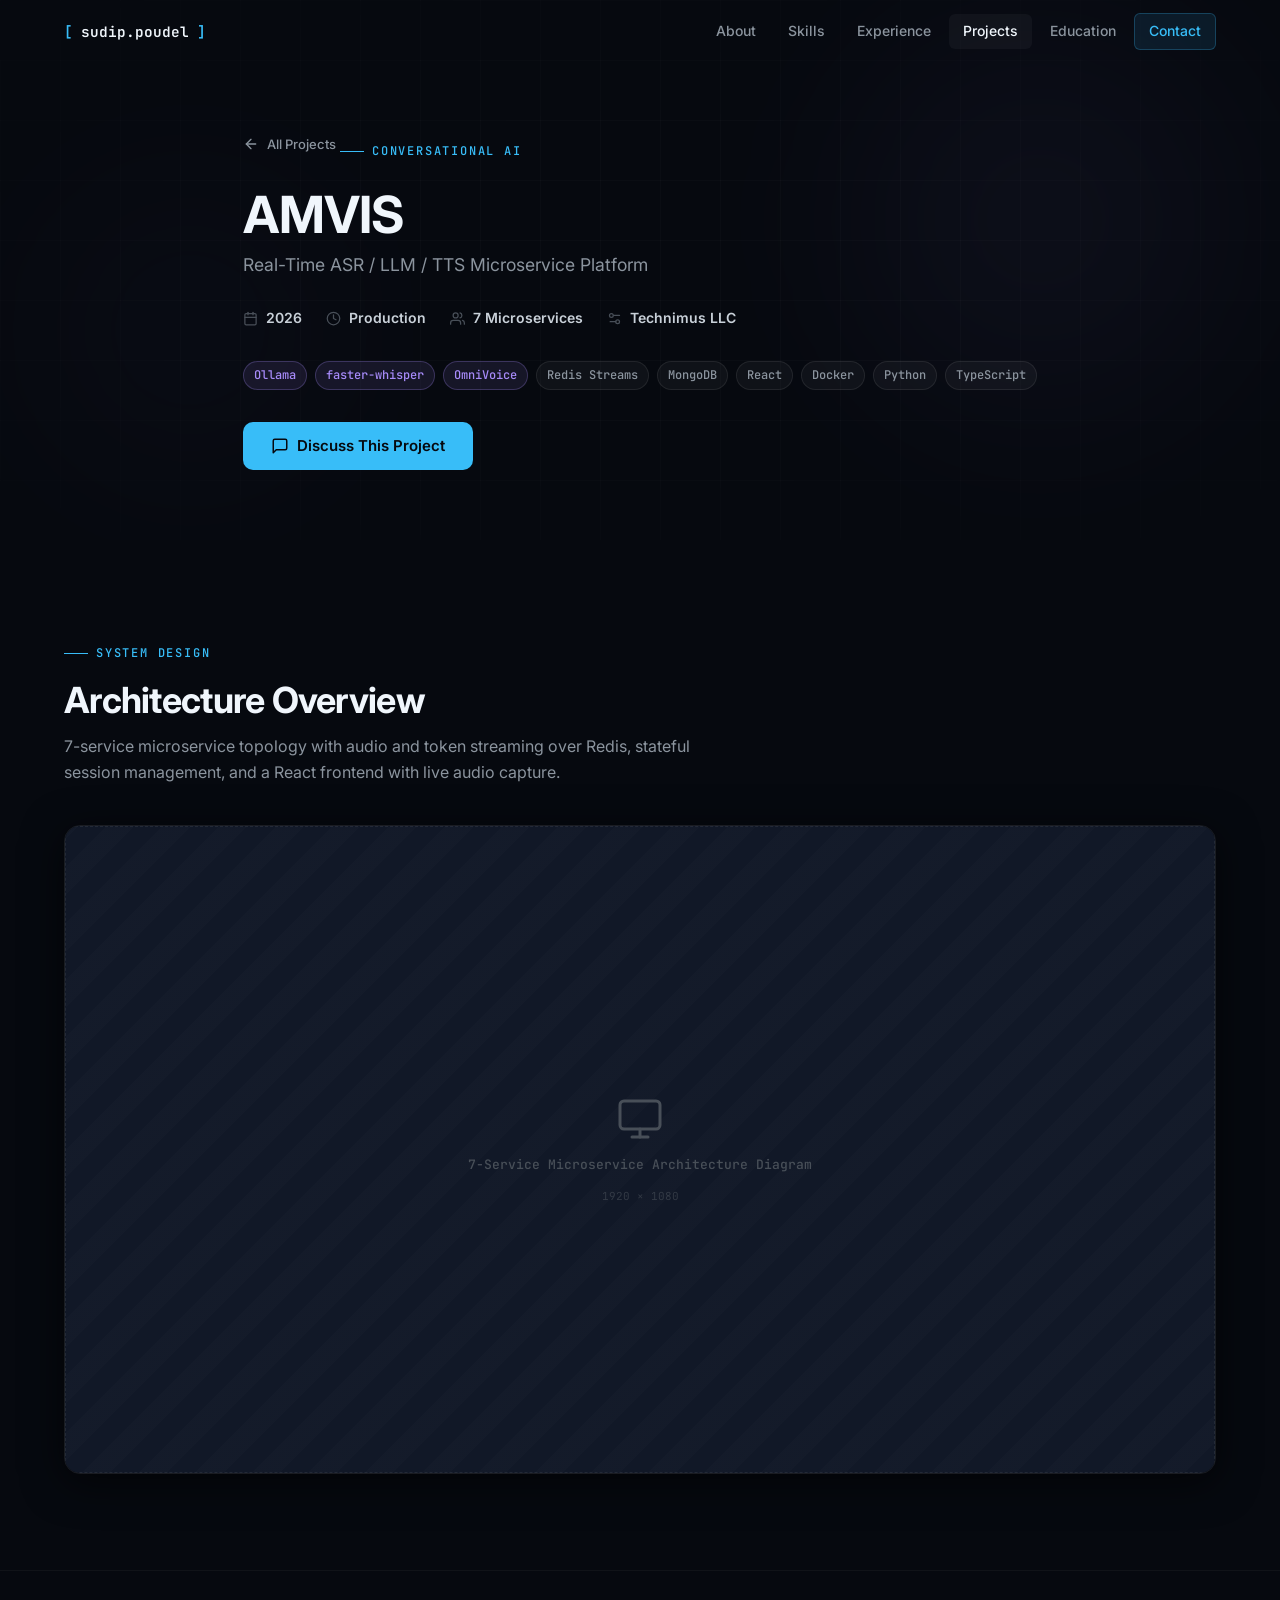
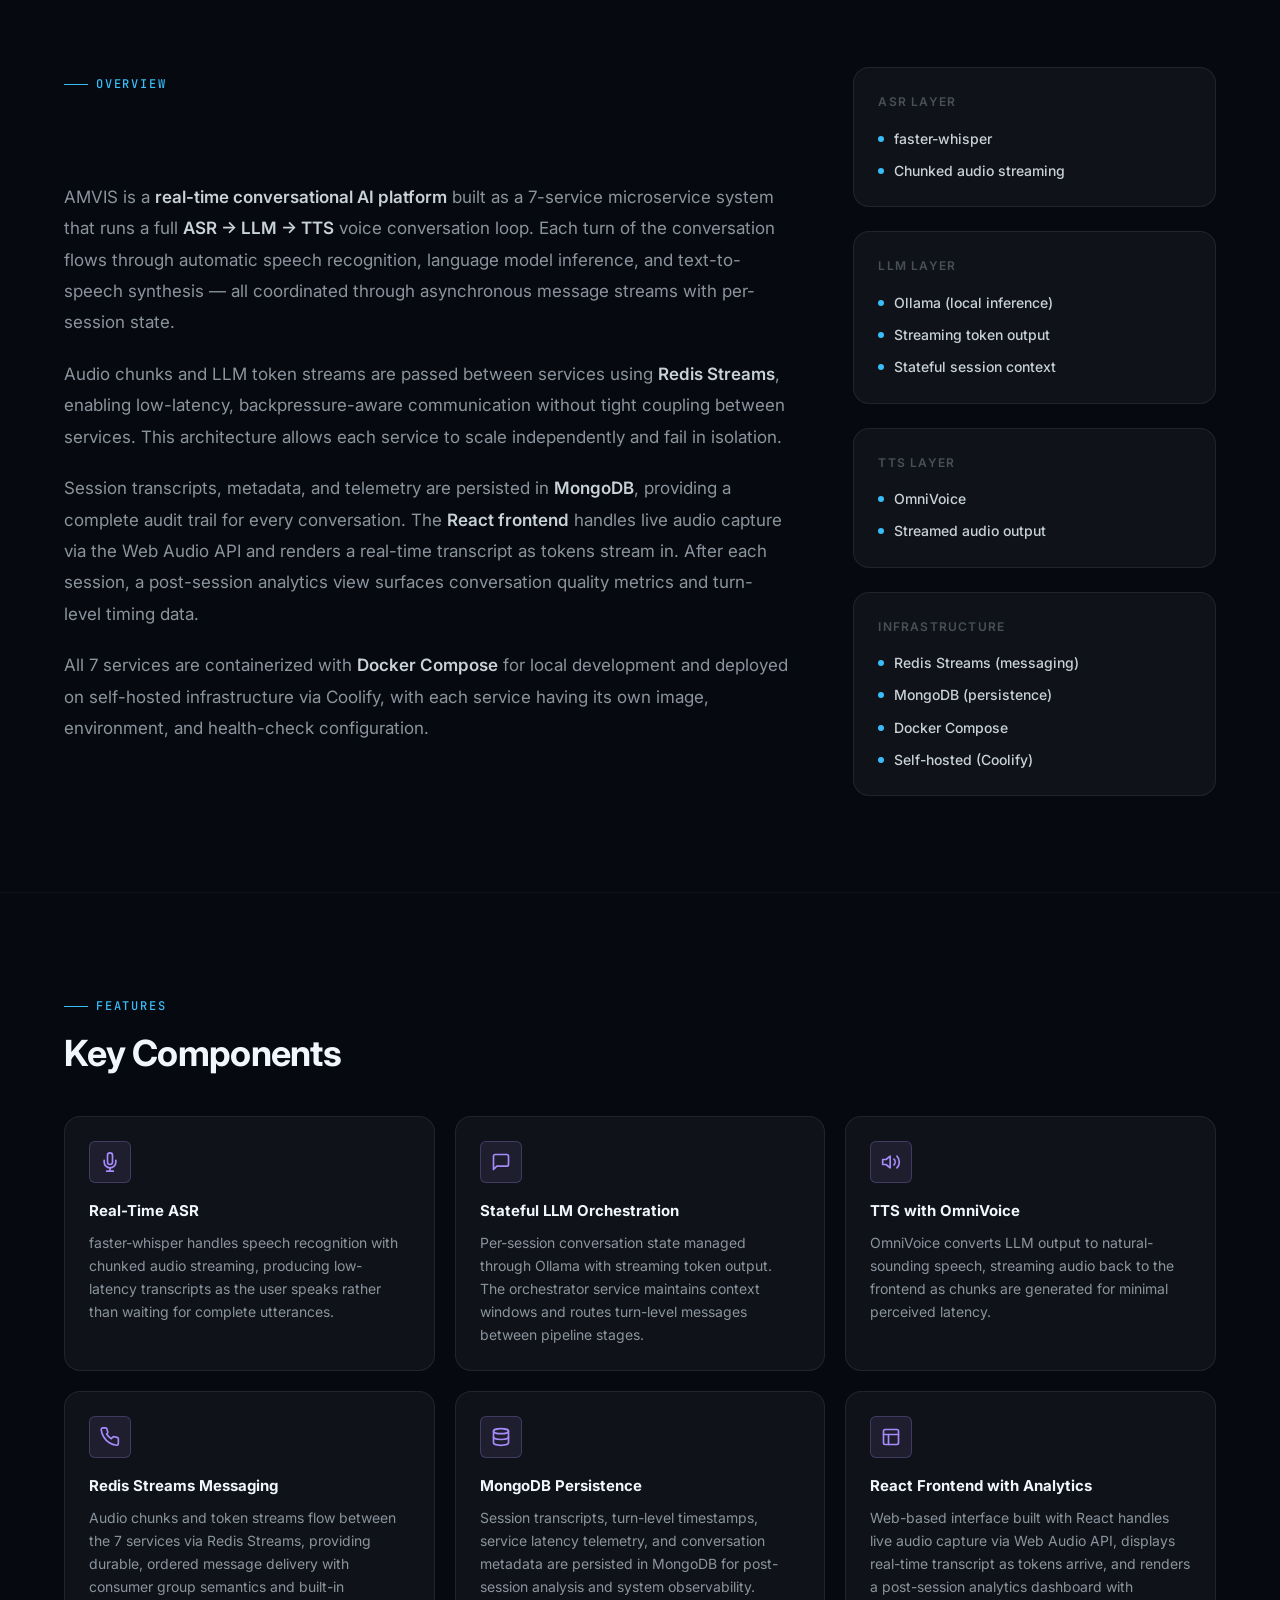
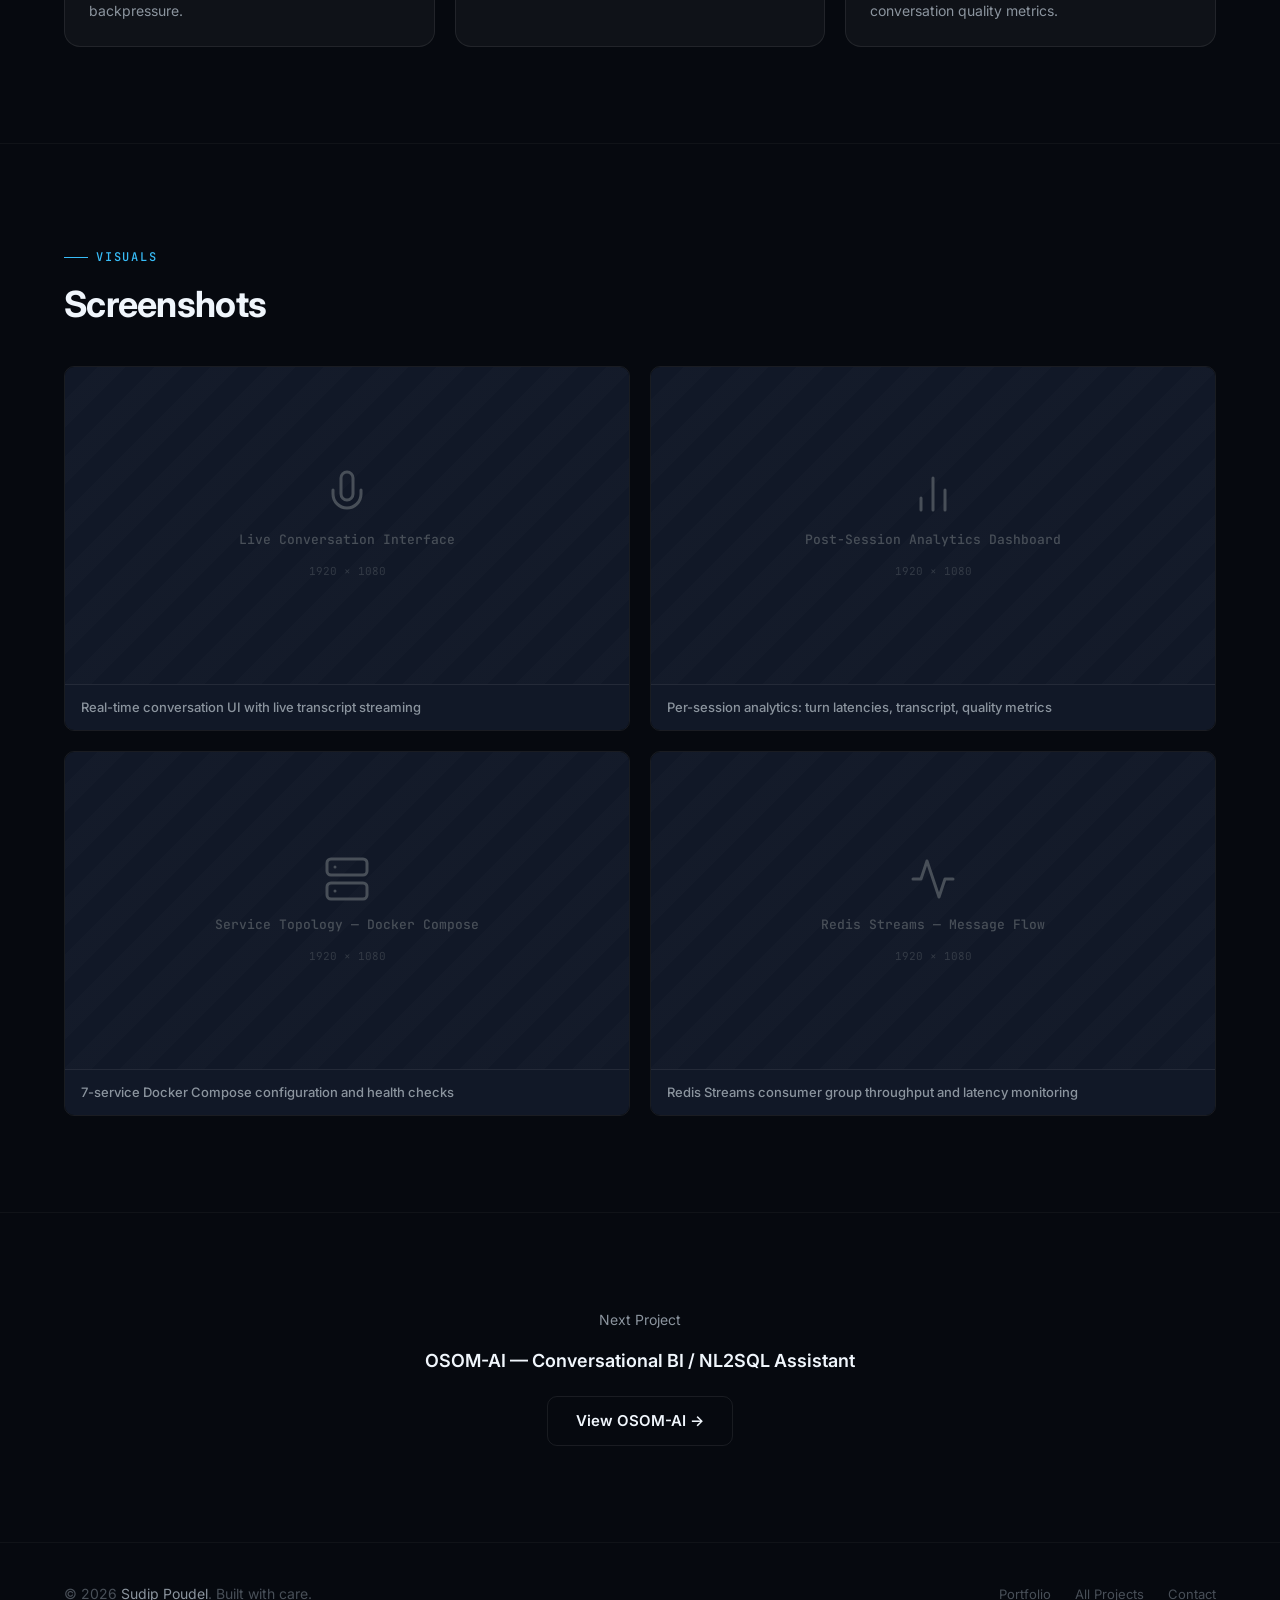
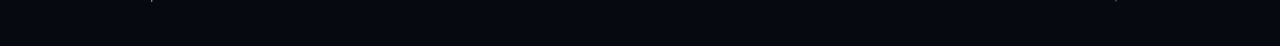
==== projects/amvis/index.html @ c15c8e0a "Initial publish: portfolio site Static portfolio for Sudip Poudel — ML Engineer. Includes hero, abou" ====
<!DOCTYPE html>
<html lang="en">
<head>
  <meta charset="UTF-8" />
  <meta name="viewport" content="width=device-width, initial-scale=1.0" />
  <title>AMVIS — Sudip Poudel</title>
  <meta name="description" content="Real-Time Conversational AI Platform — 7-service microservice system with ASR, LLM, and TTS running a live voice conversation loop." />
  <link rel="preconnect" href="https://fonts.googleapis.com" />
  <link rel="preconnect" href="https://fonts.gstatic.com" crossorigin />
  <link href="https://fonts.googleapis.com/css2?family=Inter:wght@400;500;600;700;800&family=JetBrains+Mono:wght@400;500;600&display=swap" rel="stylesheet" />
  <link rel="stylesheet" href="../../css/style.css" />
</head>
<body>

  <!-- NAVIGATION -->
  <nav class="nav scrolled" id="nav">
    <div class="nav-inner">
      <a href="../../" class="nav-logo">
        <span class="bracket">[</span>sudip.poudel<span class="bracket">]</span>
      </a>
      <div class="nav-links">
        <a href="../../#about">About</a>
        <a href="../../#skills">Skills</a>
        <a href="../../#experience">Experience</a>
        <a href="../../#projects" class="active">Projects</a>
        <a href="../../#education">Education</a>
        <a href="../../#contact" class="nav-cta">Contact</a>
      </div>
      <button class="nav-mobile-toggle" aria-label="Toggle menu">
        <span></span><span></span><span></span>
      </button>
    </div>
  </nav>

  <div class="mobile-menu">
    <a href="../../#about">About</a>
    <a href="../../#skills">Skills</a>
    <a href="../../#experience">Experience</a>
    <a href="../../#projects">Projects</a>
    <a href="../../#education">Education</a>
    <a href="../../#contact">Contact</a>
  </div>

  <!-- PROJECT HERO -->
  <section class="project-hero">
    <div class="hero-bg">
      <div class="hero-grid"></div>
      <div class="hero-orb hero-orb-1" style="top: -80px; right: -60px; background: radial-gradient(circle, rgba(167,139,250,0.12), transparent 70%);"></div>
      <div class="hero-orb hero-orb-2" style="bottom: -40px; left: -60px; opacity: 0.3;"></div>
    </div>

    <div class="container">
      <div class="project-hero-content">
        <a href="../../#projects" class="project-hero-back">
          <svg xmlns="http://www.w3.org/2000/svg" viewBox="0 0 24 24" fill="none" stroke="currentColor" stroke-width="2" stroke-linecap="round" stroke-linejoin="round"><line x1="19" y1="12" x2="5" y2="12"/><polyline points="12 19 5 12 12 5"/></svg>
          All Projects
        </a>

        <div class="section-label">Conversational AI</div>
        <h1 class="display-sm project-title">AMVIS</h1>
        <p class="project-subtitle">Real-Time ASR / LLM / TTS Microservice Platform</p>

        <div class="project-meta">
          <div class="project-meta-item">
            <svg xmlns="http://www.w3.org/2000/svg" viewBox="0 0 24 24" fill="none" stroke="currentColor" stroke-width="2" stroke-linecap="round" stroke-linejoin="round"><rect x="3" y="4" width="18" height="18" rx="2" ry="2"/><line x1="16" y1="2" x2="16" y2="6"/><line x1="8" y1="2" x2="8" y2="6"/><line x1="3" y1="10" x2="21" y2="10"/></svg>
            <strong>2026</strong>
          </div>
          <div class="project-meta-item">
            <svg xmlns="http://www.w3.org/2000/svg" viewBox="0 0 24 24" fill="none" stroke="currentColor" stroke-width="2" stroke-linecap="round" stroke-linejoin="round"><circle cx="12" cy="12" r="10"/><polyline points="12 6 12 12 16 14"/></svg>
            <strong>Production</strong>
          </div>
          <div class="project-meta-item">
            <svg xmlns="http://www.w3.org/2000/svg" viewBox="0 0 24 24" fill="none" stroke="currentColor" stroke-width="2" stroke-linecap="round" stroke-linejoin="round"><path d="M17 21v-2a4 4 0 0 0-4-4H5a4 4 0 0 0-4 4v2"/><circle cx="9" cy="7" r="4"/><path d="M23 21v-2a4 4 0 0 0-3-3.87"/><path d="M16 3.13a4 4 0 0 1 0 7.75"/></svg>
            <strong>7 Microservices</strong>
          </div>
          <div class="project-meta-item">
            <svg xmlns="http://www.w3.org/2000/svg" viewBox="0 0 24 24" fill="none" stroke="currentColor" stroke-width="2" stroke-linecap="round" stroke-linejoin="round"><path d="M20 7h-9"/><path d="M14 17H5"/><circle cx="17" cy="17" r="3"/><circle cx="7" cy="7" r="3"/></svg>
            <strong>Technimus LLC</strong>
          </div>
        </div>

        <div class="tag-group" style="margin-bottom: 32px;">
          <span class="badge badge-violet">Ollama</span>
          <span class="badge badge-violet">faster-whisper</span>
          <span class="badge badge-violet">OmniVoice</span>
          <span class="badge">Redis Streams</span>
          <span class="badge">MongoDB</span>
          <span class="badge">React</span>
          <span class="badge">Docker</span>
          <span class="badge">Python</span>
          <span class="badge">TypeScript</span>
        </div>

        <div class="project-hero-actions">
          <a href="../../#contact" class="btn btn-primary">
            <svg xmlns="http://www.w3.org/2000/svg" width="18" height="18" viewBox="0 0 24 24" fill="none" stroke="currentColor" stroke-width="2" stroke-linecap="round" stroke-linejoin="round"><path d="M21 15a2 2 0 0 1-2 2H7l-4 4V5a2 2 0 0 1 2-2h14a2 2 0 0 1 2 2z"/></svg>
            Discuss This Project
          </a>
        </div>
      </div>
    </div>
  </section>

  <!-- ARCHITECTURE DIAGRAM -->
  <section class="project-section">
    <div class="container">
      <div class="section-label">System Design</div>
      <h2 class="heading fade-up">Architecture Overview</h2>
      <p class="text-muted fade-up stagger-1" style="margin-top: 12px; margin-bottom: 0; max-width: 640px;">
        7-service microservice topology with audio and token streaming over Redis, stateful session management, and a React frontend with live audio capture.
      </p>

      <div class="architecture-diagram fade-up stagger-2">
        <div class="img-placeholder" style="aspect-ratio: 16/9;">
          <svg xmlns="http://www.w3.org/2000/svg" viewBox="0 0 24 24" fill="none" stroke="currentColor" stroke-width="1.5" stroke-linecap="round" stroke-linejoin="round"><rect x="2" y="3" width="20" height="14" rx="2"/><line x1="8" y1="21" x2="16" y2="21"/><line x1="12" y1="17" x2="12" y2="21"/></svg>
          <span class="ph-label">7-Service Microservice Architecture Diagram</span>
          <span class="ph-dims">1920 × 1080</span>
        </div>
      </div>
    </div>
  </section>

  <!-- OVERVIEW -->
  <section class="project-section">
    <div class="container">
      <div class="project-overview-grid">
        <div>
          <div class="section-label">Overview</div>
          <h2 class="heading fade-up" style="margin-bottom: 28px;">What It Does</h2>

          <div class="project-description fade-up stagger-1">
            <p>
              AMVIS is a <strong>real-time conversational AI platform</strong> built as a 7-service microservice system that runs a full <strong>ASR → LLM → TTS</strong> voice conversation loop. Each turn of the conversation flows through automatic speech recognition, language model inference, and text-to-speech synthesis — all coordinated through asynchronous message streams with per-session state.
            </p>
            <p>
              Audio chunks and LLM token streams are passed between services using <strong>Redis Streams</strong>, enabling low-latency, backpressure-aware communication without tight coupling between services. This architecture allows each service to scale independently and fail in isolation.
            </p>
            <p>
              Session transcripts, metadata, and telemetry are persisted in <strong>MongoDB</strong>, providing a complete audit trail for every conversation. The <strong>React frontend</strong> handles live audio capture via the Web Audio API and renders a real-time transcript as tokens stream in. After each session, a post-session analytics view surfaces conversation quality metrics and turn-level timing data.
            </p>
            <p>
              All 7 services are containerized with <strong>Docker Compose</strong> for local development and deployed on self-hosted infrastructure via Coolify, with each service having its own image, environment, and health-check configuration.
            </p>
          </div>
        </div>

        <div class="project-sidebar fade-up stagger-2">
          <div class="project-sidebar-card">
            <div class="project-sidebar-title">ASR Layer</div>
            <div class="project-tech-list">
              <div class="project-tech-item">faster-whisper</div>
              <div class="project-tech-item">Chunked audio streaming</div>
            </div>
          </div>

          <div class="project-sidebar-card">
            <div class="project-sidebar-title">LLM Layer</div>
            <div class="project-tech-list">
              <div class="project-tech-item">Ollama (local inference)</div>
              <div class="project-tech-item">Streaming token output</div>
              <div class="project-tech-item">Stateful session context</div>
            </div>
          </div>

          <div class="project-sidebar-card">
            <div class="project-sidebar-title">TTS Layer</div>
            <div class="project-tech-list">
              <div class="project-tech-item">OmniVoice</div>
              <div class="project-tech-item">Streamed audio output</div>
            </div>
          </div>

          <div class="project-sidebar-card">
            <div class="project-sidebar-title">Infrastructure</div>
            <div class="project-tech-list">
              <div class="project-tech-item">Redis Streams (messaging)</div>
              <div class="project-tech-item">MongoDB (persistence)</div>
              <div class="project-tech-item">Docker Compose</div>
              <div class="project-tech-item">Self-hosted (Coolify)</div>
            </div>
          </div>
        </div>
      </div>
    </div>
  </section>

  <!-- KEY FEATURES -->
  <section class="project-section">
    <div class="container">
      <div class="section-label">Features</div>
      <h2 class="heading fade-up">Key Components</h2>

      <div class="features-grid">
        <div class="feature-card fade-up stagger-1">
          <div class="feature-icon" style="background: var(--violet-dim); border-color: rgba(167,139,250,0.25); color: var(--violet);">
            <svg xmlns="http://www.w3.org/2000/svg" viewBox="0 0 24 24" fill="none" stroke="currentColor" stroke-width="2" stroke-linecap="round" stroke-linejoin="round"><path d="M12 1a3 3 0 0 0-3 3v8a3 3 0 0 0 6 0V4a3 3 0 0 0-3-3z"/><path d="M19 10v2a7 7 0 0 1-14 0v-2"/><line x1="12" y1="19" x2="12" y2="23"/><line x1="8" y1="23" x2="16" y2="23"/></svg>
          </div>
          <div class="feature-title">Real-Time ASR</div>
          <div class="feature-text">faster-whisper handles speech recognition with chunked audio streaming, producing low-latency transcripts as the user speaks rather than waiting for complete utterances.</div>
        </div>

        <div class="feature-card fade-up stagger-2">
          <div class="feature-icon" style="background: var(--violet-dim); border-color: rgba(167,139,250,0.25); color: var(--violet);">
            <svg xmlns="http://www.w3.org/2000/svg" viewBox="0 0 24 24" fill="none" stroke="currentColor" stroke-width="2" stroke-linecap="round" stroke-linejoin="round"><path d="M21 15a2 2 0 0 1-2 2H7l-4 4V5a2 2 0 0 1 2-2h14a2 2 0 0 1 2 2z"/></svg>
          </div>
          <div class="feature-title">Stateful LLM Orchestration</div>
          <div class="feature-text">Per-session conversation state managed through Ollama with streaming token output. The orchestrator service maintains context windows and routes turn-level messages between pipeline stages.</div>
        </div>

        <div class="feature-card fade-up stagger-3">
          <div class="feature-icon" style="background: var(--violet-dim); border-color: rgba(167,139,250,0.25); color: var(--violet);">
            <svg xmlns="http://www.w3.org/2000/svg" viewBox="0 0 24 24" fill="none" stroke="currentColor" stroke-width="2" stroke-linecap="round" stroke-linejoin="round"><polygon points="11 5 6 9 2 9 2 15 6 15 11 19 11 5"/><path d="M19.07 4.93a10 10 0 0 1 0 14.14"/><path d="M15.54 8.46a5 5 0 0 1 0 7.07"/></svg>
          </div>
          <div class="feature-title">TTS with OmniVoice</div>
          <div class="feature-text">OmniVoice converts LLM output to natural-sounding speech, streaming audio back to the frontend as chunks are generated for minimal perceived latency.</div>
        </div>

        <div class="feature-card fade-up stagger-4">
          <div class="feature-icon" style="background: var(--violet-dim); border-color: rgba(167,139,250,0.25); color: var(--violet);">
            <svg xmlns="http://www.w3.org/2000/svg" viewBox="0 0 24 24" fill="none" stroke="currentColor" stroke-width="2" stroke-linecap="round" stroke-linejoin="round"><path d="M22 16.92v3a2 2 0 0 1-2.18 2 19.79 19.79 0 0 1-8.63-3.07A19.5 19.5 0 0 1 4.49 12a19.79 19.79 0 0 1-3-8.63A2 2 0 0 1 3.48 1h3a2 2 0 0 1 2 1.72c.127.96.361 1.903.7 2.81a2 2 0 0 1-.45 2.11L7.91 8.4a16 16 0 0 0 5.64 5.64l1.84-1.84a2 2 0 0 1 2.11-.45c.907.339 1.85.573 2.81.7A2 2 0 0 1 22 14.9z"/></svg>
          </div>
          <div class="feature-title">Redis Streams Messaging</div>
          <div class="feature-text">Audio chunks and token streams flow between the 7 services via Redis Streams, providing durable, ordered message delivery with consumer group semantics and built-in backpressure.</div>
        </div>

        <div class="feature-card fade-up stagger-1">
          <div class="feature-icon" style="background: var(--violet-dim); border-color: rgba(167,139,250,0.25); color: var(--violet);">
            <svg xmlns="http://www.w3.org/2000/svg" viewBox="0 0 24 24" fill="none" stroke="currentColor" stroke-width="2" stroke-linecap="round" stroke-linejoin="round"><ellipse cx="12" cy="5" rx="9" ry="3"/><path d="M21 12c0 1.66-4 3-9 3s-9-1.34-9-3"/><path d="M3 5v14c0 1.66 4 3 9 3s9-1.34 9-3V5"/></svg>
          </div>
          <div class="feature-title">MongoDB Persistence</div>
          <div class="feature-text">Session transcripts, turn-level timestamps, service latency telemetry, and conversation metadata are persisted in MongoDB for post-session analysis and system observability.</div>
        </div>

        <div class="feature-card fade-up stagger-2">
          <div class="feature-icon" style="background: var(--violet-dim); border-color: rgba(167,139,250,0.25); color: var(--violet);">
            <svg xmlns="http://www.w3.org/2000/svg" viewBox="0 0 24 24" fill="none" stroke="currentColor" stroke-width="2" stroke-linecap="round" stroke-linejoin="round"><rect x="3" y="3" width="18" height="18" rx="2" ry="2"/><line x1="3" y1="9" x2="21" y2="9"/><line x1="9" y1="21" x2="9" y2="9"/></svg>
          </div>
          <div class="feature-title">React Frontend with Analytics</div>
          <div class="feature-text">Web-based interface built with React handles live audio capture via Web Audio API, displays real-time transcript as tokens arrive, and renders a post-session analytics dashboard with conversation quality metrics.</div>
        </div>
      </div>
    </div>
  </section>

  <!-- SCREENSHOTS -->
  <section class="project-section">
    <div class="container">
      <div class="section-label">Visuals</div>
      <h2 class="heading fade-up">Screenshots</h2>

      <div class="screenshots-grid">
        <div class="screenshot-item fade-up stagger-1">
          <div class="img-placeholder">
            <svg xmlns="http://www.w3.org/2000/svg" viewBox="0 0 24 24" fill="none" stroke="currentColor" stroke-width="1.5" stroke-linecap="round" stroke-linejoin="round"><path d="M12 1a3 3 0 0 0-3 3v8a3 3 0 0 0 6 0V4a3 3 0 0 0-3-3z"/><path d="M19 10v2a7 7 0 0 1-14 0v-2"/></svg>
            <span class="ph-label">Live Conversation Interface</span>
            <span class="ph-dims">1920 × 1080</span>
          </div>
          <div class="screenshot-caption">Real-time conversation UI with live transcript streaming</div>
        </div>

        <div class="screenshot-item fade-up stagger-2">
          <div class="img-placeholder">
            <svg xmlns="http://www.w3.org/2000/svg" viewBox="0 0 24 24" fill="none" stroke="currentColor" stroke-width="1.5" stroke-linecap="round" stroke-linejoin="round"><path d="M18 20V10"/><path d="M12 20V4"/><path d="M6 20v-6"/></svg>
            <span class="ph-label">Post-Session Analytics Dashboard</span>
            <span class="ph-dims">1920 × 1080</span>
          </div>
          <div class="screenshot-caption">Per-session analytics: turn latencies, transcript, quality metrics</div>
        </div>

        <div class="screenshot-item fade-up stagger-3">
          <div class="img-placeholder">
            <svg xmlns="http://www.w3.org/2000/svg" viewBox="0 0 24 24" fill="none" stroke="currentColor" stroke-width="1.5" stroke-linecap="round" stroke-linejoin="round"><rect x="2" y="2" width="20" height="8" rx="2" ry="2"/><rect x="2" y="14" width="20" height="8" rx="2" ry="2"/><line x1="6" y1="6" x2="6.01" y2="6"/><line x1="6" y1="18" x2="6.01" y2="18"/></svg>
            <span class="ph-label">Service Topology — Docker Compose</span>
            <span class="ph-dims">1920 × 1080</span>
          </div>
          <div class="screenshot-caption">7-service Docker Compose configuration and health checks</div>
        </div>

        <div class="screenshot-item fade-up stagger-4">
          <div class="img-placeholder">
            <svg xmlns="http://www.w3.org/2000/svg" viewBox="0 0 24 24" fill="none" stroke="currentColor" stroke-width="1.5" stroke-linecap="round" stroke-linejoin="round"><polyline points="22 12 18 12 15 21 9 3 6 12 2 12"/></svg>
            <span class="ph-label">Redis Streams — Message Flow</span>
            <span class="ph-dims">1920 × 1080</span>
          </div>
          <div class="screenshot-caption">Redis Streams consumer group throughput and latency monitoring</div>
        </div>
      </div>
    </div>
  </section>

  <!-- NEXT PROJECT -->
  <section class="project-section">
    <div class="container" style="text-align: center;">
      <div class="text-muted body-sm" style="margin-bottom: 16px;">Next Project</div>
      <h3 class="subheading" style="margin-bottom: 20px;">OSOM-AI — Conversational BI / NL2SQL Assistant</h3>
      <a href="../osom/" class="btn btn-outline">View OSOM-AI →</a>
    </div>
  </section>

  <!-- FOOTER -->
  <footer>
    <div class="container">
      <div class="footer-inner">
        <p class="footer-copy">© 2026 <span>Sudip Poudel</span>. Built with care.</p>
        <div class="footer-links">
          <a href="../../">Portfolio</a>
          <a href="../../#projects">All Projects</a>
          <a href="../../#contact">Contact</a>
        </div>
      </div>
    </div>
  </footer>

  <script src="../../js/main.js"></script>
</body>
</html>
---- css/style.css ----
/* ============================================================
   DESIGN SYSTEM
   ============================================================ */
:root {
  --bg-0: #06090f;
  --bg-1: #0d1117;
  --bg-2: #111827;
  --bg-3: #1c2333;
  --bg-card: rgba(17, 24, 39, 0.8);
  --border-subtle: rgba(255, 255, 255, 0.04);
  --border-default: rgba(255, 255, 255, 0.08);
  --border-accent: rgba(56, 189, 248, 0.25);
  --cyan: #38bdf8;
  --cyan-dark: #0ea5e9;
  --cyan-dim: rgba(56, 189, 248, 0.1);
  --cyan-glow: rgba(56, 189, 248, 0.15);
  --violet: #a78bfa;
  --violet-dim: rgba(167, 139, 250, 0.1);
  --emerald: #34d399;
  --rose: #fb7185;
  --amber: #fbbf24;
  --text-0: #f0f6fc;
  --text-1: #c9d1d9;
  --text-2: #8b949e;
  --text-3: #484f58;
  --font-sans: 'Inter', system-ui, -apple-system, BlinkMacSystemFont, sans-serif;
  --font-mono: 'JetBrains Mono', 'Fira Code', monospace;
  --radius-sm: 6px;
  --radius-md: 10px;
  --radius-lg: 16px;
  --radius-xl: 24px;
  --shadow-sm: 0 1px 3px rgba(0, 0, 0, 0.4);
  --shadow-md: 0 4px 16px rgba(0, 0, 0, 0.5);
  --shadow-lg: 0 8px 40px rgba(0, 0, 0, 0.6);
  --shadow-cyan: 0 0 30px rgba(56, 189, 248, 0.12);
  --nav-h: 64px;
  --max-w: 1200px;
  --section-py: 96px;
}

/* ============================================================
   RESET & BASE
   ============================================================ */
*, *::before, *::after { box-sizing: border-box; margin: 0; padding: 0; }

html {
  scroll-behavior: smooth;
  -webkit-font-smoothing: antialiased;
}

body {
  background: var(--bg-0);
  color: var(--text-1);
  font-family: var(--font-sans);
  line-height: 1.6;
  overflow-x: hidden;
}

img { max-width: 100%; display: block; }
a { color: inherit; text-decoration: none; }
ul { list-style: none; }
button { cursor: pointer; border: none; background: none; font: inherit; }

/* ============================================================
   SCROLLBAR
   ============================================================ */
::-webkit-scrollbar { width: 6px; }
::-webkit-scrollbar-track { background: var(--bg-1); }
::-webkit-scrollbar-thumb { background: var(--bg-3); border-radius: 3px; }
::-webkit-scrollbar-thumb:hover { background: var(--text-3); }

/* ============================================================
   TYPOGRAPHY
   ============================================================ */
.display {
  font-size: clamp(3rem, 7vw, 5.5rem);
  font-weight: 800;
  line-height: 1.05;
  letter-spacing: -0.03em;
  color: var(--text-0);
}

.display-sm {
  font-size: clamp(2rem, 4vw, 3.5rem);
  font-weight: 700;
  line-height: 1.1;
  letter-spacing: -0.02em;
  color: var(--text-0);
}

.heading {
  font-size: clamp(1.5rem, 3vw, 2.25rem);
  font-weight: 700;
  line-height: 1.2;
  letter-spacing: -0.02em;
  color: var(--text-0);
}

.subheading {
  font-size: 1.125rem;
  font-weight: 600;
  color: var(--text-0);
}

.body-lg { font-size: 1.125rem; line-height: 1.75; }
.body-sm { font-size: 0.875rem; line-height: 1.6; }

.mono { font-family: var(--font-mono); }

.gradient-text {
  background: linear-gradient(135deg, var(--cyan) 0%, var(--violet) 100%);
  -webkit-background-clip: text;
  -webkit-text-fill-color: transparent;
  background-clip: text;
}

.text-cyan { color: var(--cyan); }
.text-violet { color: var(--violet); }
.text-muted { color: var(--text-2); }

/* ============================================================
   LAYOUT
   ============================================================ */
.container {
  max-width: var(--max-w);
  margin: 0 auto;
  padding: 0 24px;
}

.section {
  padding: var(--section-py) 0;
}

.section-label {
  display: inline-flex;
  align-items: center;
  gap: 8px;
  font-family: var(--font-mono);
  font-size: 0.75rem;
  font-weight: 500;
  letter-spacing: 0.15em;
  text-transform: uppercase;
  color: var(--cyan);
  margin-bottom: 16px;
}

.section-label::before {
  content: '';
  display: block;
  width: 24px;
  height: 1px;
  background: var(--cyan);
}

.section-header {
  margin-bottom: 64px;
}

/* ============================================================
   NAVIGATION
   ============================================================ */
.nav {
  position: fixed;
  top: 0;
  left: 0;
  right: 0;
  z-index: 100;
  height: var(--nav-h);
  display: flex;
  align-items: center;
  transition: background 0.3s ease, border-color 0.3s ease, box-shadow 0.3s ease;
  border-bottom: 1px solid transparent;
}

.nav.scrolled {
  background: rgba(6, 9, 15, 0.92);
  border-bottom-color: var(--border-default);
  backdrop-filter: blur(20px);
  -webkit-backdrop-filter: blur(20px);
  box-shadow: 0 1px 40px rgba(0, 0, 0, 0.4);
}

.nav-inner {
  max-width: var(--max-w);
  width: 100%;
  margin: 0 auto;
  padding: 0 24px;
  display: flex;
  align-items: center;
  justify-content: space-between;
}

.nav-logo {
  font-family: var(--font-mono);
  font-size: 0.9rem;
  font-weight: 600;
  color: var(--text-0);
  display: flex;
  align-items: center;
  gap: 8px;
}

.nav-logo .bracket { color: var(--cyan); }

.nav-links {
  display: flex;
  align-items: center;
  gap: 4px;
}

.nav-links a {
  padding: 6px 14px;
  font-size: 0.875rem;
  font-weight: 500;
  color: var(--text-2);
  border-radius: var(--radius-sm);
  transition: color 0.2s, background 0.2s;
}

.nav-links a:hover,
.nav-links a.active {
  color: var(--text-0);
  background: var(--border-subtle);
}

.nav-cta {
  padding: 8px 20px;
  background: var(--cyan-dim);
  border: 1px solid var(--border-accent);
  border-radius: var(--radius-sm);
  font-size: 0.875rem;
  font-weight: 600;
  color: var(--cyan) !important;
  transition: background 0.2s, box-shadow 0.2s !important;
}

.nav-cta:hover {
  background: rgba(56, 189, 248, 0.18) !important;
  box-shadow: var(--shadow-cyan) !important;
}

.nav-mobile-toggle {
  display: none;
  flex-direction: column;
  gap: 5px;
  padding: 8px;
  cursor: pointer;
}

.nav-mobile-toggle span {
  display: block;
  width: 22px;
  height: 2px;
  background: var(--text-1);
  border-radius: 2px;
  transition: all 0.3s ease;
}

.mobile-menu {
  display: none;
  position: fixed;
  top: var(--nav-h);
  left: 0;
  right: 0;
  background: rgba(6, 9, 15, 0.98);
  backdrop-filter: blur(20px);
  -webkit-backdrop-filter: blur(20px);
  border-bottom: 1px solid var(--border-default);
  padding: 16px 24px 24px;
  z-index: 99;
  flex-direction: column;
  gap: 4px;
}

.mobile-menu.open { display: flex; }

.mobile-menu a {
  padding: 12px 16px;
  font-size: 0.9375rem;
  font-weight: 500;
  color: var(--text-1);
  border-radius: var(--radius-sm);
  transition: background 0.2s;
}

.mobile-menu a:hover { background: var(--border-subtle); }

/* ============================================================
   BUTTONS
   ============================================================ */
.btn {
  display: inline-flex;
  align-items: center;
  gap: 8px;
  padding: 12px 28px;
  border-radius: var(--radius-md);
  font-size: 0.9375rem;
  font-weight: 600;
  transition: all 0.2s ease;
  cursor: pointer;
  border: none;
  text-decoration: none;
}

.btn-primary {
  background: var(--cyan);
  color: var(--bg-0);
}

.btn-primary:hover {
  background: var(--cyan-dark);
  transform: translateY(-1px);
  box-shadow: 0 8px 24px rgba(56, 189, 248, 0.3);
}

.btn-outline {
  background: transparent;
  color: var(--text-0);
  border: 1px solid var(--border-default);
}

.btn-outline:hover {
  background: var(--border-subtle);
  border-color: var(--text-3);
  transform: translateY(-1px);
}

.btn-ghost {
  background: var(--cyan-dim);
  border: 1px solid var(--border-accent);
  color: var(--cyan);
  padding: 8px 20px;
  font-size: 0.875rem;
}

.btn-ghost:hover {
  background: rgba(56, 189, 248, 0.18);
  box-shadow: var(--shadow-cyan);
  transform: translateY(-1px);
}

.btn-sm {
  padding: 8px 18px;
  font-size: 0.8125rem;
}

/* ============================================================
   CARDS
   ============================================================ */
.card {
  background: var(--bg-card);
  border: 1px solid var(--border-default);
  border-radius: var(--radius-lg);
  backdrop-filter: blur(12px);
  -webkit-backdrop-filter: blur(12px);
  transition: border-color 0.3s, box-shadow 0.3s, transform 0.3s;
}

.card:hover {
  border-color: var(--border-accent);
  box-shadow: var(--shadow-cyan);
  transform: translateY(-2px);
}

/* ============================================================
   BADGES / TAGS
   ============================================================ */
.badge {
  display: inline-flex;
  align-items: center;
  padding: 4px 10px;
  border-radius: 100px;
  font-size: 0.75rem;
  font-weight: 500;
  font-family: var(--font-mono);
  background: var(--border-subtle);
  border: 1px solid var(--border-default);
  color: var(--text-2);
  white-space: nowrap;
}

.badge-cyan {
  background: var(--cyan-dim);
  border-color: var(--border-accent);
  color: var(--cyan);
}

.badge-violet {
  background: var(--violet-dim);
  border-color: rgba(167, 139, 250, 0.25);
  color: var(--violet);
}

.badge-emerald {
  background: rgba(52, 211, 153, 0.1);
  border-color: rgba(52, 211, 153, 0.25);
  color: var(--emerald);
}

.tag-group {
  display: flex;
  flex-wrap: wrap;
  gap: 8px;
}

/* ============================================================
   PLACEHOLDER IMAGES
   ============================================================ */
.img-placeholder {
  width: 100%;
  aspect-ratio: 16 / 9;
  background: var(--bg-2);
  border: 1px dashed var(--border-default);
  border-radius: var(--radius-md);
  display: flex;
  flex-direction: column;
  align-items: center;
  justify-content: center;
  gap: 12px;
  color: var(--text-3);
  transition: border-color 0.2s;
  overflow: hidden;
  position: relative;
}

.img-placeholder::before {
  content: '';
  position: absolute;
  inset: 0;
  background: repeating-linear-gradient(
    -45deg,
    transparent,
    transparent 20px,
    rgba(255, 255, 255, 0.01) 20px,
    rgba(255, 255, 255, 0.01) 40px
  );
}

.img-placeholder svg {
  width: 48px;
  height: 48px;
  stroke: var(--text-3);
  position: relative;
}

.img-placeholder .ph-label {
  font-family: var(--font-mono);
  font-size: 0.8125rem;
  font-weight: 500;
  color: var(--text-3);
  position: relative;
}

.img-placeholder .ph-dims {
  font-family: var(--font-mono);
  font-size: 0.6875rem;
  color: var(--text-3);
  opacity: 0.6;
  position: relative;
}

/* ============================================================
   HERO
   ============================================================ */
#hero {
  min-height: 100vh;
  display: flex;
  align-items: center;
  position: relative;
  overflow: hidden;
  padding-top: var(--nav-h);
}

.hero-bg {
  position: absolute;
  inset: 0;
  pointer-events: none;
}

.hero-orb {
  position: absolute;
  border-radius: 50%;
  filter: blur(80px);
  opacity: 0.5;
}

.hero-orb-1 {
  width: 600px;
  height: 600px;
  background: radial-gradient(circle, rgba(56, 189, 248, 0.12), transparent 70%);
  top: -100px;
  right: -100px;
  animation: orbFloat 8s ease-in-out infinite alternate;
}

.hero-orb-2 {
  width: 500px;
  height: 500px;
  background: radial-gradient(circle, rgba(167, 139, 250, 0.1), transparent 70%);
  bottom: -50px;
  left: -100px;
  animation: orbFloat 10s ease-in-out infinite alternate-reverse;
}

.hero-grid {
  position: absolute;
  inset: 0;
  background-image:
    linear-gradient(rgba(255, 255, 255, 0.02) 1px, transparent 1px),
    linear-gradient(90deg, rgba(255, 255, 255, 0.02) 1px, transparent 1px);
  background-size: 60px 60px;
  mask-image: radial-gradient(ellipse 80% 80% at 50% 50%, black 30%, transparent 100%);
}

@keyframes orbFloat {
  0% { transform: translate(0, 0) scale(1); }
  100% { transform: translate(30px, -30px) scale(1.05); }
}

.hero-content {
  position: relative;
  z-index: 1;
  max-width: 760px;
}

.hero-eyebrow {
  display: inline-flex;
  align-items: center;
  gap: 10px;
  margin-bottom: 24px;
}

.hero-eyebrow-dot {
  width: 8px;
  height: 8px;
  border-radius: 50%;
  background: var(--emerald);
  box-shadow: 0 0 10px var(--emerald);
  animation: pulse 2s ease-in-out infinite;
}

@keyframes pulse {
  0%, 100% { opacity: 1; transform: scale(1); }
  50% { opacity: 0.6; transform: scale(0.9); }
}

.hero-eyebrow-text {
  font-family: var(--font-mono);
  font-size: 0.8125rem;
  font-weight: 500;
  color: var(--text-2);
  letter-spacing: 0.05em;
}

.hero-name {
  font-size: clamp(3.5rem, 8vw, 6.5rem);
  font-weight: 800;
  line-height: 1;
  letter-spacing: -0.04em;
  color: var(--text-0);
  margin-bottom: 16px;
}

.hero-role-wrap {
  display: flex;
  align-items: center;
  gap: 12px;
  margin-bottom: 28px;
  min-height: 40px;
}

.hero-role-prefix {
  font-size: clamp(1.25rem, 2.5vw, 1.75rem);
  font-weight: 600;
  color: var(--text-2);
}

.hero-role {
  font-size: clamp(1.25rem, 2.5vw, 1.75rem);
  font-weight: 700;
  color: var(--cyan);
  display: inline-flex;
  align-items: center;
}

.cursor {
  display: inline-block;
  width: 3px;
  height: 1.1em;
  background: var(--cyan);
  border-radius: 2px;
  margin-left: 4px;
  animation: blink 1s step-end infinite;
  vertical-align: text-bottom;
}

@keyframes blink {
  0%, 100% { opacity: 1; }
  50% { opacity: 0; }
}

.hero-description {
  font-size: 1.0625rem;
  line-height: 1.8;
  color: var(--text-2);
  max-width: 560px;
  margin-bottom: 40px;
}

.hero-actions {
  display: flex;
  align-items: center;
  gap: 16px;
  flex-wrap: wrap;
}

.hero-links {
  display: flex;
  align-items: center;
  gap: 16px;
  margin-left: 8px;
}

.hero-link {
  display: flex;
  align-items: center;
  justify-content: center;
  width: 40px;
  height: 40px;
  border-radius: 50%;
  border: 1px solid var(--border-default);
  color: var(--text-2);
  transition: all 0.2s;
}

.hero-link:hover {
  border-color: var(--cyan);
  color: var(--cyan);
  background: var(--cyan-dim);
  transform: translateY(-2px);
}

.hero-link svg { width: 18px; height: 18px; }

.scroll-indicator {
  position: absolute;
  bottom: 40px;
  left: 50%;
  transform: translateX(-50%);
  display: flex;
  flex-direction: column;
  align-items: center;
  gap: 8px;
  animation: scrollBounce 2s ease-in-out infinite;
}

.scroll-indicator span {
  font-family: var(--font-mono);
  font-size: 0.6875rem;
  letter-spacing: 0.1em;
  text-transform: uppercase;
  color: var(--text-3);
}

.scroll-indicator-line {
  width: 1px;
  height: 40px;
  background: linear-gradient(to bottom, transparent, var(--border-default));
}

@keyframes scrollBounce {
  0%, 100% { transform: translateX(-50%) translateY(0); opacity: 0.6; }
  50% { transform: translateX(-50%) translateY(8px); opacity: 1; }
}

/* ============================================================
   ABOUT
   ============================================================ */
.about-grid {
  display: grid;
  grid-template-columns: 1fr 1fr;
  gap: 80px;
  align-items: center;
}

.about-image-wrap {
  position: relative;
}

.about-image-frame {
  position: relative;
  border-radius: var(--radius-xl);
  overflow: hidden;
  aspect-ratio: 4 / 5;
  border: 1px solid var(--border-default);
  box-shadow: var(--shadow-lg);
}

.about-image-frame img {
  width: 100%;
  height: 100%;
  object-fit: cover;
  object-position: center top;
  filter: grayscale(15%);
  transition: filter 0.4s;
}

.about-image-frame:hover img { filter: grayscale(0%); }

.about-image-decoration {
  position: absolute;
  top: -20px;
  right: -20px;
  width: 160px;
  height: 160px;
  border: 1px solid var(--border-accent);
  border-radius: var(--radius-xl);
  z-index: -1;
}

.about-image-decoration-2 {
  position: absolute;
  bottom: -20px;
  left: -20px;
  width: 100px;
  height: 100px;
  border: 1px solid rgba(167, 139, 250, 0.2);
  border-radius: var(--radius-lg);
  z-index: -1;
}

.about-stat-badge {
  position: absolute;
  bottom: 32px;
  right: -20px;
  background: var(--bg-card);
  backdrop-filter: blur(20px);
  border: 1px solid var(--border-default);
  border-radius: var(--radius-md);
  padding: 16px 20px;
  box-shadow: var(--shadow-lg);
}

.about-stat-value {
  font-size: 1.75rem;
  font-weight: 800;
  color: var(--text-0);
  line-height: 1;
  margin-bottom: 4px;
}

.about-stat-label {
  font-size: 0.75rem;
  color: var(--text-2);
  font-weight: 500;
}

.about-content { display: flex; flex-direction: column; gap: 24px; }

.about-text {
  color: var(--text-2);
  line-height: 1.85;
  font-size: 1.0625rem;
}

.about-highlights {
  display: grid;
  grid-template-columns: 1fr 1fr;
  gap: 12px;
  margin-top: 8px;
}

.about-highlight {
  display: flex;
  align-items: flex-start;
  gap: 10px;
  padding: 14px 16px;
  background: var(--border-subtle);
  border: 1px solid var(--border-default);
  border-radius: var(--radius-md);
}

.about-highlight-icon {
  width: 20px;
  height: 20px;
  color: var(--cyan);
  flex-shrink: 0;
  margin-top: 1px;
}

.about-highlight-text {
  font-size: 0.875rem;
  font-weight: 500;
  color: var(--text-1);
  line-height: 1.4;
}

/* ============================================================
   SKILLS
   ============================================================ */
.skills-grid {
  display: grid;
  grid-template-columns: repeat(auto-fit, minmax(320px, 1fr));
  gap: 24px;
}

.skill-card {
  padding: 28px;
}

.skill-card-header {
  display: flex;
  align-items: center;
  gap: 12px;
  margin-bottom: 20px;
}

.skill-icon {
  width: 40px;
  height: 40px;
  border-radius: var(--radius-sm);
  display: flex;
  align-items: center;
  justify-content: center;
  font-size: 1.1rem;
  flex-shrink: 0;
}

.skill-icon-cyan { background: var(--cyan-dim); }
.skill-icon-violet { background: var(--violet-dim); }
.skill-icon-emerald { background: rgba(52, 211, 153, 0.1); }
.skill-icon-amber { background: rgba(251, 191, 36, 0.1); }
.skill-icon-rose { background: rgba(251, 113, 133, 0.1); }

.skill-category {
  font-size: 0.8125rem;
  font-weight: 600;
  text-transform: uppercase;
  letter-spacing: 0.08em;
  color: var(--text-2);
}

.skill-items {
  display: flex;
  flex-wrap: wrap;
  gap: 8px;
}

/* ============================================================
   EXPERIENCE
   ============================================================ */
.experience-list {
  display: flex;
  flex-direction: column;
  gap: 0;
  position: relative;
}

.experience-list::before {
  content: '';
  position: absolute;
  left: 19px;
  top: 24px;
  bottom: 24px;
  width: 1px;
  background: linear-gradient(to bottom, var(--cyan), var(--violet), transparent);
  opacity: 0.3;
}

.exp-item {
  display: grid;
  grid-template-columns: 40px 1fr;
  gap: 24px;
  padding: 0 0 48px 0;
  position: relative;
}

.exp-item:last-child { padding-bottom: 0; }

.exp-dot-wrap {
  display: flex;
  flex-direction: column;
  align-items: center;
  padding-top: 24px;
}

.exp-dot {
  width: 14px;
  height: 14px;
  border-radius: 50%;
  background: var(--bg-0);
  border: 2px solid var(--cyan);
  flex-shrink: 0;
  position: relative;
  z-index: 1;
  box-shadow: 0 0 12px rgba(56, 189, 248, 0.4);
}

.exp-dot.current {
  background: var(--cyan);
  animation: pulseExp 2s ease-in-out infinite;
}

@keyframes pulseExp {
  0%, 100% { box-shadow: 0 0 0 0 rgba(56, 189, 248, 0.4); }
  50% { box-shadow: 0 0 0 6px rgba(56, 189, 248, 0); }
}

.exp-card {
  padding: 28px 32px;
}

.exp-header {
  display: flex;
  align-items: flex-start;
  justify-content: space-between;
  gap: 16px;
  margin-bottom: 6px;
  flex-wrap: wrap;
}

.exp-company {
  font-size: 1.125rem;
  font-weight: 700;
  color: var(--text-0);
}

.exp-period {
  font-family: var(--font-mono);
  font-size: 0.75rem;
  font-weight: 500;
  color: var(--cyan);
  background: var(--cyan-dim);
  border: 1px solid var(--border-accent);
  padding: 4px 10px;
  border-radius: 100px;
  white-space: nowrap;
}

.exp-role {
  font-size: 0.9rem;
  font-weight: 500;
  color: var(--text-2);
  margin-bottom: 4px;
}

.exp-location {
  font-size: 0.8125rem;
  color: var(--text-3);
  margin-bottom: 20px;
  display: flex;
  align-items: center;
  gap: 6px;
}

.exp-bullets {
  display: flex;
  flex-direction: column;
  gap: 10px;
}

.exp-bullet {
  position: relative;
  padding-left: 17px;
  font-size: 0.9rem;
  color: var(--text-2);
  line-height: 1.65;
}

.exp-bullet::before {
  content: '';
  position: absolute;
  left: 0;
  top: 9px;
  width: 5px;
  height: 5px;
  border-radius: 50%;
  background: var(--cyan);
  opacity: 0.6;
}

.exp-bullet strong { color: var(--text-1); font-weight: 600; }

/* ============================================================
   PROJECTS
   ============================================================ */
.projects-grid {
  display: grid;
  grid-template-columns: repeat(auto-fit, minmax(540px, 1fr));
  gap: 28px;
}

.project-card {
  overflow: hidden;
  display: flex;
  flex-direction: column;
}

.project-card-img {
  position: relative;
  overflow: hidden;
}

.project-card-img .img-placeholder {
  border-radius: 0;
  border: none;
  border-bottom: 1px solid var(--border-default);
}

.project-card-body {
  padding: 28px;
  flex: 1;
  display: flex;
  flex-direction: column;
  gap: 16px;
}

.project-card-header {
  display: flex;
  align-items: flex-start;
  justify-content: space-between;
  gap: 12px;
}

.project-card-title {
  font-size: 1.25rem;
  font-weight: 700;
  color: var(--text-0);
  line-height: 1.2;
}

.project-card-subtitle {
  font-size: 0.8125rem;
  color: var(--text-2);
  font-weight: 500;
  margin-top: 4px;
}

.project-card-links {
  display: flex;
  align-items: center;
  gap: 8px;
  flex-shrink: 0;
}

.project-card-link {
  display: flex;
  align-items: center;
  justify-content: center;
  width: 34px;
  height: 34px;
  border-radius: var(--radius-sm);
  border: 1px solid var(--border-default);
  color: var(--text-2);
  transition: all 0.2s;
}

.project-card-link:hover {
  border-color: var(--cyan);
  color: var(--cyan);
  background: var(--cyan-dim);
}

.project-card-link svg { width: 16px; height: 16px; }

.project-card-desc {
  font-size: 0.9rem;
  color: var(--text-2);
  line-height: 1.7;
  flex: 1;
}

.project-card-footer {
  display: flex;
  align-items: center;
  justify-content: space-between;
  gap: 12px;
  padding-top: 16px;
  border-top: 1px solid var(--border-subtle);
  flex-wrap: wrap;
}

/* ============================================================
   EDUCATION
   ============================================================ */
.education-card {
  padding: 40px;
  display: grid;
  grid-template-columns: 1fr auto;
  gap: 32px;
  align-items: start;
}

.edu-degree {
  font-size: 1.25rem;
  font-weight: 700;
  color: var(--text-0);
  margin-bottom: 6px;
}

.edu-institution {
  font-size: 1rem;
  font-weight: 500;
  color: var(--cyan);
  margin-bottom: 4px;
}

.edu-location {
  font-size: 0.875rem;
  color: var(--text-2);
  margin-bottom: 20px;
  display: flex;
  align-items: center;
  gap: 6px;
}

.edu-coursework-title {
  font-size: 0.8125rem;
  font-weight: 600;
  text-transform: uppercase;
  letter-spacing: 0.08em;
  color: var(--text-2);
  margin-bottom: 12px;
}

.edu-period {
  font-family: var(--font-mono);
  font-size: 0.8125rem;
  color: var(--text-3);
  text-align: right;
  white-space: nowrap;
}

/* ============================================================
   CONTACT
   ============================================================ */
.contact-grid {
  display: grid;
  grid-template-columns: 1fr 1fr;
  gap: 80px;
  align-items: start;
}

.contact-tagline {
  font-size: 0.9375rem;
  color: var(--text-2);
  line-height: 1.8;
  max-width: 420px;
}

.contact-links {
  display: flex;
  flex-direction: column;
  gap: 12px;
  margin-top: 32px;
}

.contact-link-item {
  display: flex;
  align-items: center;
  gap: 16px;
  padding: 16px 20px;
  background: var(--border-subtle);
  border: 1px solid var(--border-default);
  border-radius: var(--radius-md);
  color: var(--text-1);
  transition: all 0.2s;
}

.contact-link-item:hover {
  border-color: var(--cyan);
  color: var(--text-0);
  background: var(--cyan-dim);
  transform: translateX(4px);
}

.contact-link-icon {
  width: 36px;
  height: 36px;
  border-radius: var(--radius-sm);
  background: var(--bg-2);
  border: 1px solid var(--border-default);
  display: flex;
  align-items: center;
  justify-content: center;
  flex-shrink: 0;
  color: var(--cyan);
}

.contact-link-icon svg { width: 18px; height: 18px; }

.contact-link-label {
  font-size: 0.75rem;
  color: var(--text-3);
  text-transform: uppercase;
  letter-spacing: 0.08em;
  font-family: var(--font-mono);
  margin-bottom: 2px;
}

.contact-link-value {
  font-size: 0.9375rem;
  font-weight: 600;
  color: var(--text-0);
}

.contact-form {
  display: flex;
  flex-direction: column;
  gap: 16px;
}

.form-group {
  display: flex;
  flex-direction: column;
  gap: 8px;
}

.form-label {
  font-size: 0.8125rem;
  font-weight: 600;
  color: var(--text-2);
  text-transform: uppercase;
  letter-spacing: 0.06em;
}

.form-input,
.form-textarea {
  background: var(--bg-2);
  border: 1px solid var(--border-default);
  border-radius: var(--radius-md);
  padding: 12px 16px;
  color: var(--text-0);
  font-family: var(--font-sans);
  font-size: 0.9375rem;
  transition: border-color 0.2s, box-shadow 0.2s;
  outline: none;
  width: 100%;
}

.form-input:focus,
.form-textarea:focus {
  border-color: var(--cyan);
  box-shadow: 0 0 0 3px rgba(56, 189, 248, 0.1);
}

.form-input::placeholder,
.form-textarea::placeholder { color: var(--text-3); }

.form-textarea {
  resize: vertical;
  min-height: 140px;
}

/* ============================================================
   FOOTER
   ============================================================ */
footer {
  border-top: 1px solid var(--border-subtle);
  padding: 40px 0;
}

.footer-inner {
  display: flex;
  align-items: center;
  justify-content: space-between;
  gap: 20px;
  flex-wrap: wrap;
}

.footer-copy {
  font-size: 0.875rem;
  color: var(--text-3);
}

.footer-copy span { color: var(--text-2); }

.footer-links {
  display: flex;
  align-items: center;
  gap: 24px;
}

.footer-links a {
  font-size: 0.8125rem;
  color: var(--text-3);
  transition: color 0.2s;
}

.footer-links a:hover { color: var(--text-1); }

/* ============================================================
   ANIMATIONS
   ============================================================ */
.fade-up {
  opacity: 0;
  transform: translateY(30px);
  transition: opacity 0.6s ease, transform 0.6s ease;
}

.fade-up.visible {
  opacity: 1;
  transform: translateY(0);
}

.fade-in {
  opacity: 0;
  transition: opacity 0.6s ease;
}

.fade-in.visible { opacity: 1; }

.stagger-1 { transition-delay: 0.1s; }
.stagger-2 { transition-delay: 0.2s; }
.stagger-3 { transition-delay: 0.3s; }
.stagger-4 { transition-delay: 0.4s; }

/* ============================================================
   PROJECT DETAIL PAGES
   ============================================================ */
.project-hero {
  min-height: 60vh;
  display: flex;
  align-items: center;
  padding-top: var(--nav-h);
  position: relative;
  overflow: hidden;
}

.project-hero .hero-bg { pointer-events: none; }

.project-hero-content { position: relative; z-index: 1; }

.project-hero-back {
  display: inline-flex;
  align-items: center;
  gap: 8px;
  font-size: 0.8125rem;
  font-weight: 500;
  color: var(--text-2);
  margin-bottom: 32px;
  transition: color 0.2s, gap 0.2s;
}

.project-hero-back:hover {
  color: var(--cyan);
  gap: 12px;
}

.project-hero-back svg { width: 16px; height: 16px; }

.project-title { margin-bottom: 8px; }

.project-subtitle {
  font-size: 1.1rem;
  color: var(--text-2);
  margin-bottom: 28px;
  font-weight: 400;
}

.project-meta {
  display: flex;
  align-items: center;
  gap: 24px;
  margin-bottom: 32px;
  flex-wrap: wrap;
}

.project-meta-item {
  display: flex;
  align-items: center;
  gap: 8px;
  font-size: 0.875rem;
  color: var(--text-2);
}

.project-meta-item svg { width: 15px; height: 15px; color: var(--text-3); }

.project-meta-item strong { color: var(--text-1); font-weight: 600; }

.project-hero-actions {
  display: flex;
  align-items: center;
  gap: 12px;
  flex-wrap: wrap;
}

.project-section { padding: var(--section-py) 0; }

.project-section + .project-section {
  border-top: 1px solid var(--border-subtle);
}

.project-overview-grid {
  display: grid;
  grid-template-columns: 2fr 1fr;
  gap: 64px;
  align-items: start;
}

.project-description {
  font-size: 1.0625rem;
  line-height: 1.85;
  color: var(--text-2);
}

.project-description p + p { margin-top: 20px; }

.project-description strong { color: var(--text-1); font-weight: 600; }

.project-sidebar {
  display: flex;
  flex-direction: column;
  gap: 24px;
}

.project-sidebar-card {
  background: var(--border-subtle);
  border: 1px solid var(--border-default);
  border-radius: var(--radius-lg);
  padding: 24px;
}

.project-sidebar-title {
  font-size: 0.75rem;
  font-weight: 600;
  text-transform: uppercase;
  letter-spacing: 0.1em;
  color: var(--text-3);
  margin-bottom: 16px;
}

.project-tech-list {
  display: flex;
  flex-direction: column;
  gap: 10px;
}

.project-tech-item {
  display: flex;
  align-items: center;
  gap: 10px;
  font-size: 0.875rem;
  color: var(--text-1);
  font-weight: 500;
}

.project-tech-item::before {
  content: '';
  display: block;
  width: 6px;
  height: 6px;
  border-radius: 50%;
  background: var(--cyan);
  flex-shrink: 0;
}

.architecture-section { }

.architecture-diagram {
  margin-top: 40px;
  border-radius: var(--radius-lg);
  overflow: hidden;
  border: 1px solid var(--border-default);
  box-shadow: var(--shadow-lg);
}

.screenshots-grid {
  display: grid;
  grid-template-columns: repeat(2, 1fr);
  gap: 20px;
  margin-top: 40px;
}

.screenshot-item {
  border-radius: var(--radius-md);
  overflow: hidden;
  border: 1px solid var(--border-default);
}

.screenshot-item .img-placeholder {
  border-radius: 0;
  border: none;
}

.screenshot-caption {
  padding: 12px 16px;
  background: var(--bg-2);
  font-size: 0.8125rem;
  color: var(--text-2);
  font-weight: 500;
  border-top: 1px solid var(--border-default);
}

.features-grid {
  display: grid;
  grid-template-columns: repeat(auto-fit, minmax(300px, 1fr));
  gap: 20px;
  margin-top: 40px;
}

.feature-card {
  padding: 24px;
  background: var(--border-subtle);
  border: 1px solid var(--border-default);
  border-radius: var(--radius-lg);
  transition: border-color 0.2s;
}

.feature-card:hover { border-color: var(--border-accent); }

.feature-icon {
  width: 42px;
  height: 42px;
  border-radius: var(--radius-sm);
  background: var(--cyan-dim);
  border: 1px solid var(--border-accent);
  display: flex;
  align-items: center;
  justify-content: center;
  margin-bottom: 16px;
  color: var(--cyan);
}

.feature-icon svg { width: 20px; height: 20px; }

.feature-title {
  font-size: 0.9375rem;
  font-weight: 700;
  color: var(--text-0);
  margin-bottom: 8px;
}

.feature-text {
  font-size: 0.875rem;
  color: var(--text-2);
  line-height: 1.65;
}

.results-grid {
  display: grid;
  grid-template-columns: repeat(auto-fit, minmax(200px, 1fr));
  gap: 20px;
  margin-top: 40px;
}

.result-card {
  padding: 28px 24px;
  text-align: center;
  background: var(--border-subtle);
  border: 1px solid var(--border-default);
  border-radius: var(--radius-lg);
}

.result-value {
  font-size: 2.5rem;
  font-weight: 800;
  color: var(--text-0);
  line-height: 1;
  margin-bottom: 8px;
}

.result-label {
  font-size: 0.8125rem;
  color: var(--text-2);
  font-weight: 500;
}

/* ============================================================
   RESPONSIVE
   ============================================================ */
@media (max-width: 1024px) {
  .about-grid { grid-template-columns: 1fr; gap: 48px; }
  .about-image-wrap { max-width: 400px; margin: 0 auto; }
  .projects-grid { grid-template-columns: 1fr; }
  .project-overview-grid { grid-template-columns: 1fr; gap: 40px; }
  .contact-grid { grid-template-columns: 1fr; gap: 48px; }
  .education-card { grid-template-columns: 1fr; }
}

@media (max-width: 768px) {
  :root { --section-py: 64px; }
  .nav-links { display: none; }
  .nav-mobile-toggle { display: flex; }
  .hero-name { font-size: clamp(2.5rem, 10vw, 4rem); }
  .about-highlights { grid-template-columns: 1fr; }
  .skills-grid { grid-template-columns: 1fr; }
  .exp-item { grid-template-columns: 1fr; }
  .exp-dot-wrap { display: none; }
  .experience-list::before { display: none; }
  .screenshots-grid { grid-template-columns: 1fr; }
  .features-grid { grid-template-columns: 1fr; }
  .results-grid { grid-template-columns: repeat(2, 1fr); }
  .hero-actions { flex-direction: column; align-items: flex-start; }
}

@media (max-width: 480px) {
  .container { padding: 0 16px; }
  :root { --section-py: 48px; }
  .results-grid { grid-template-columns: 1fr; }
  .project-meta { flex-direction: column; gap: 12px; }
}
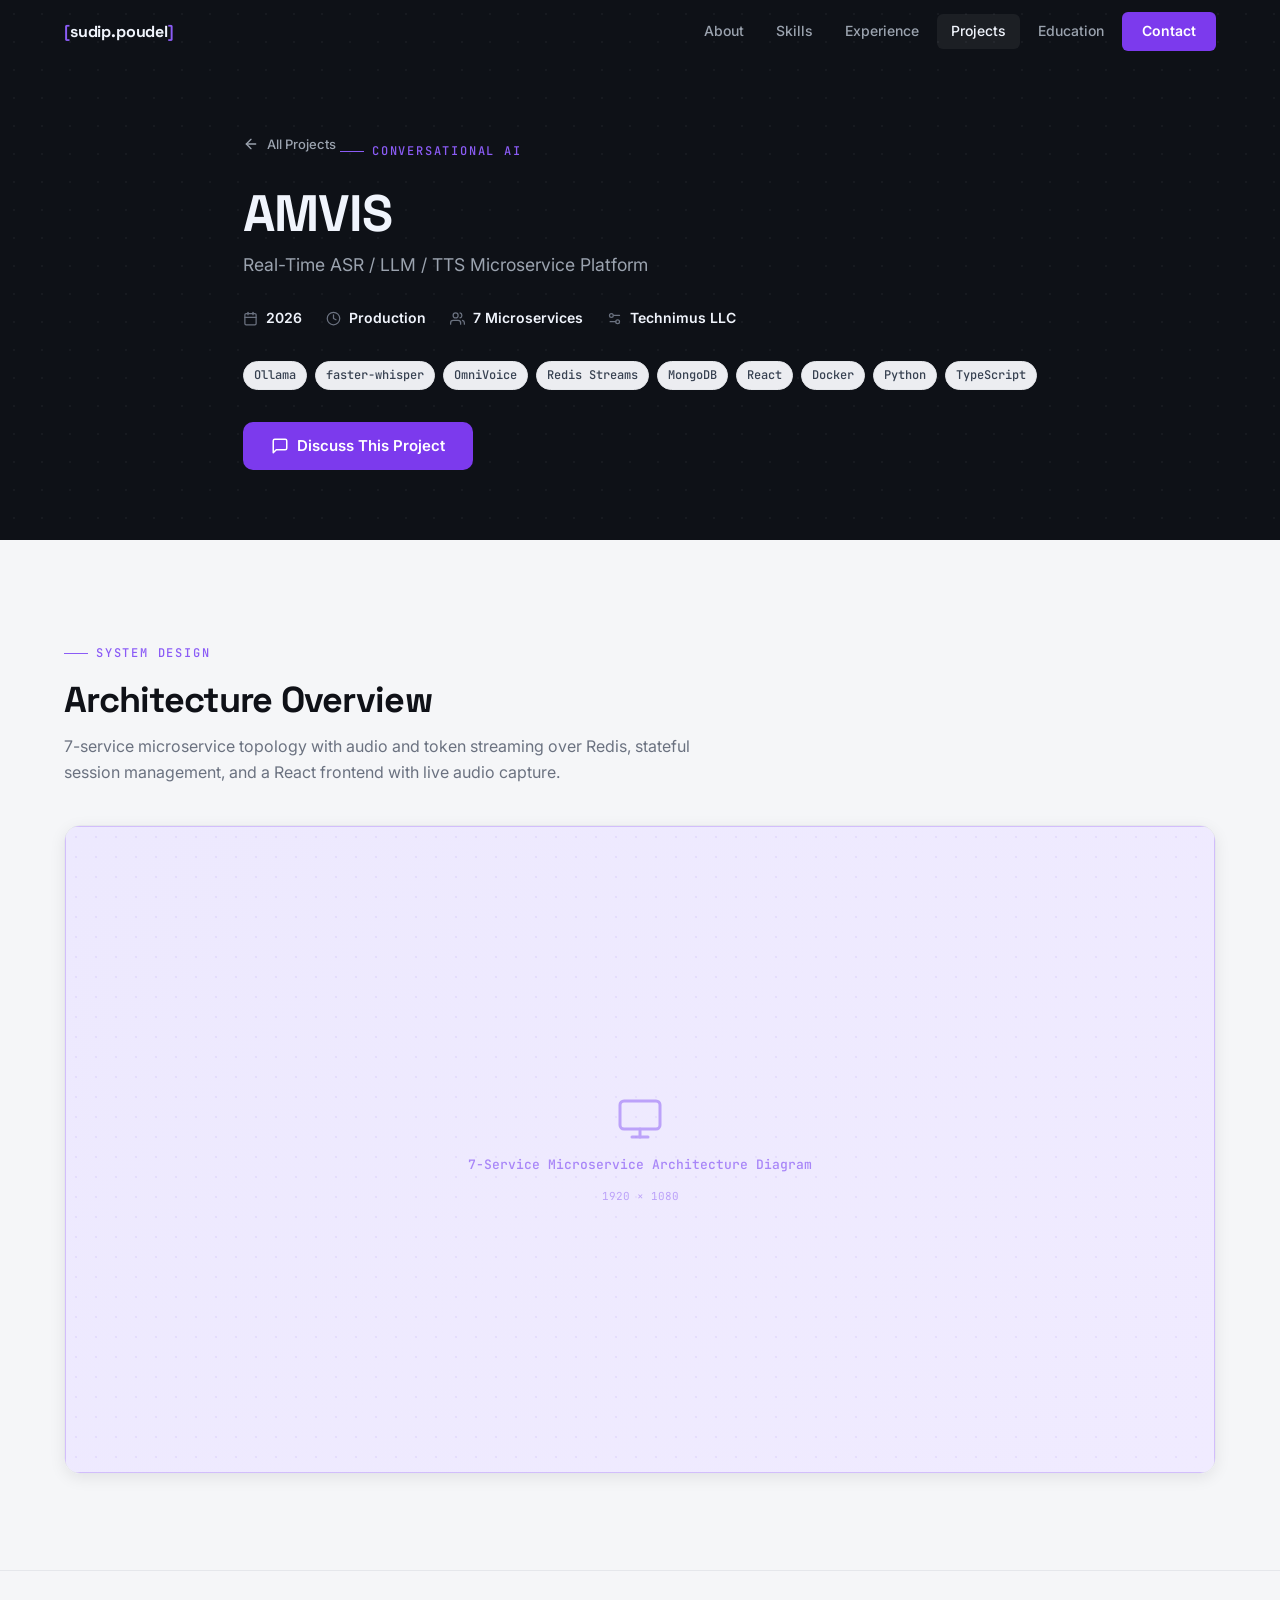
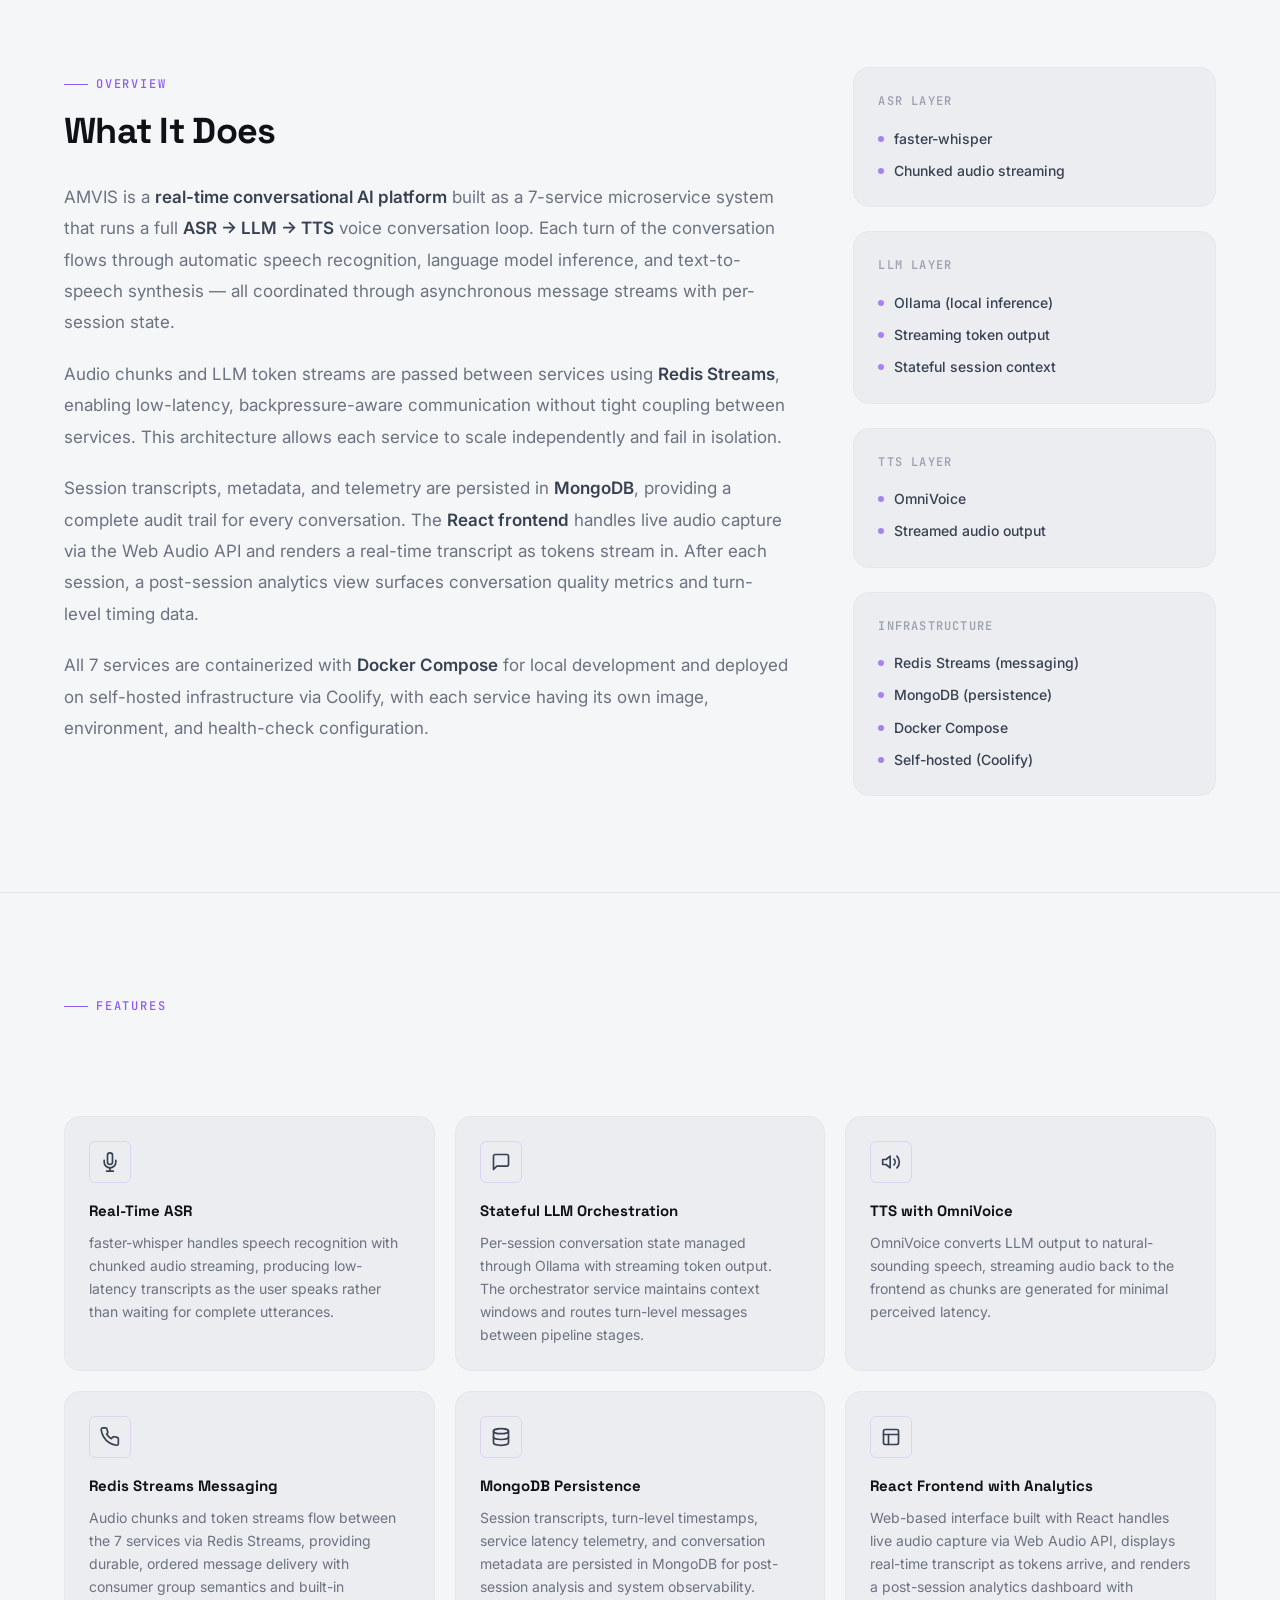
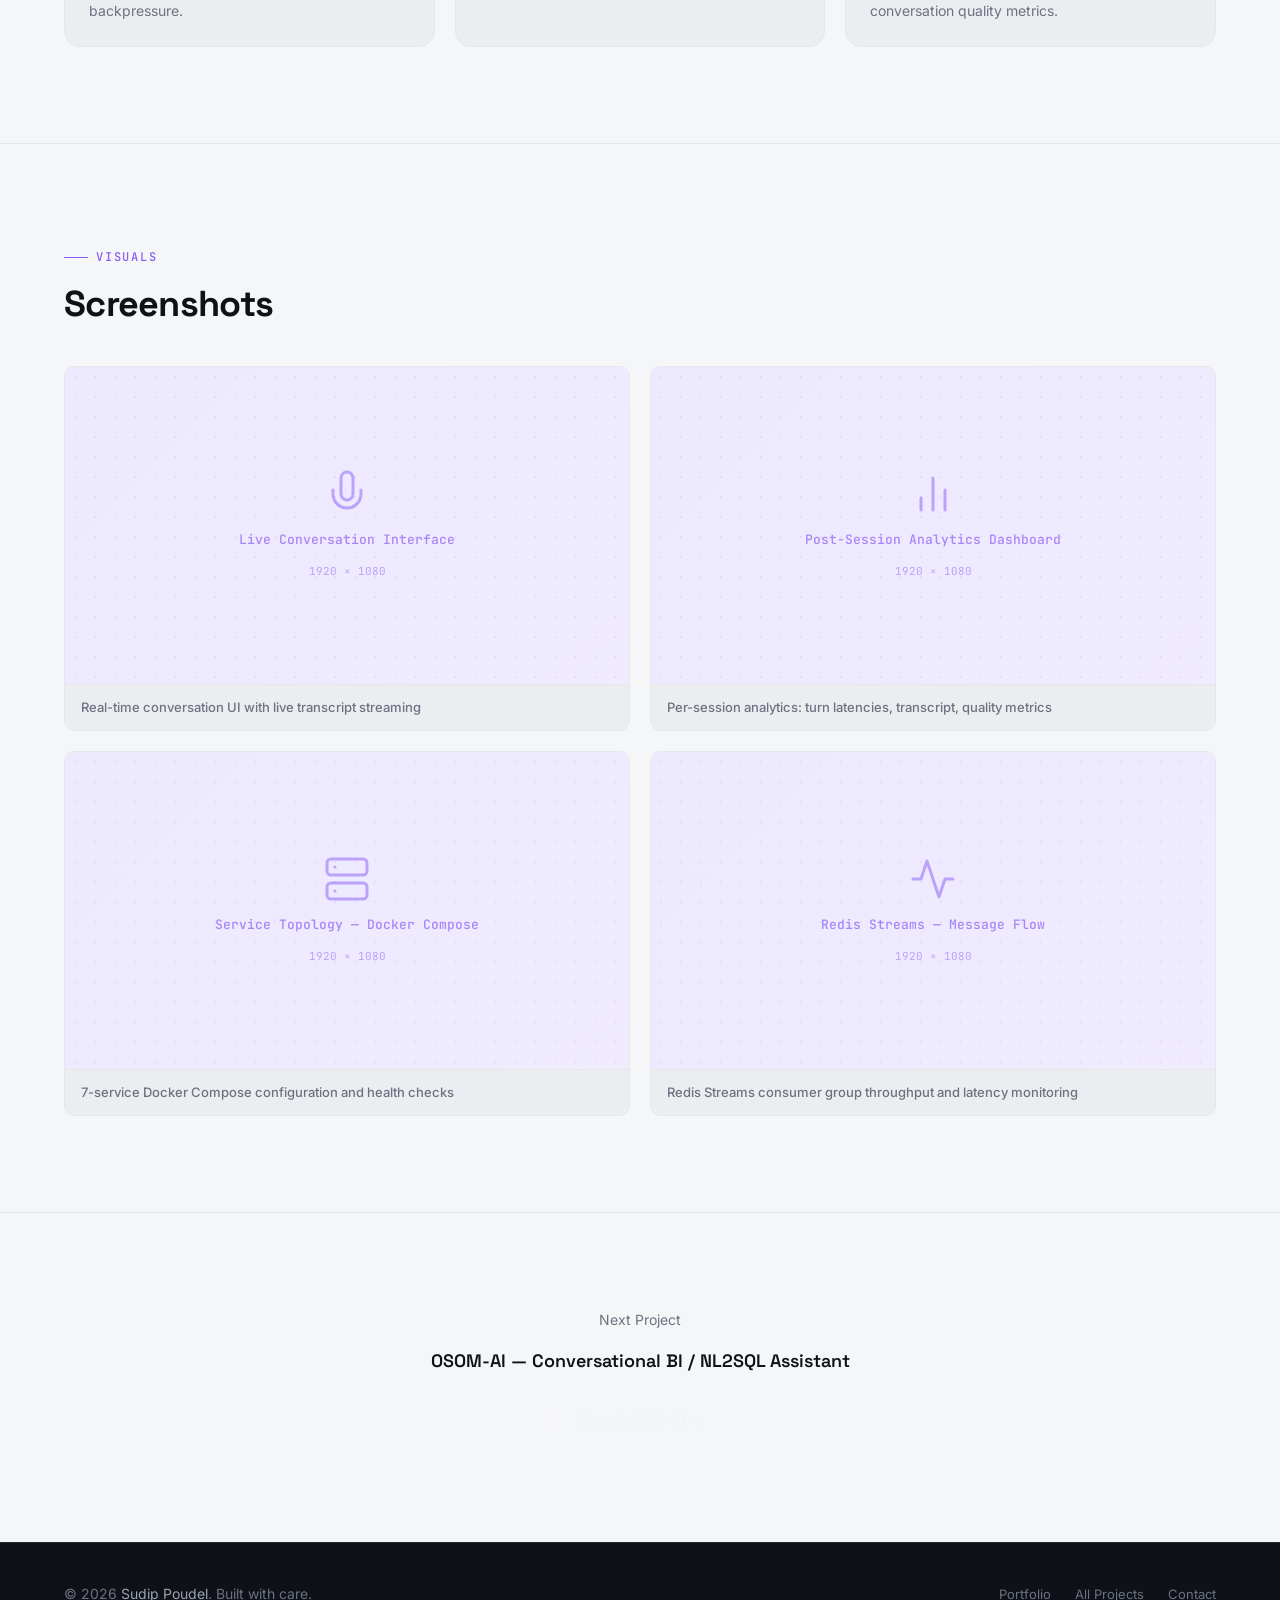
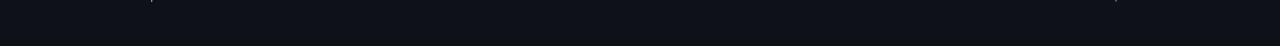
==== commit d665730c: "Visual revamp: hybrid dark/light design with violet accent and production status panel - Complete CS" ====
--- a/projects/amvis/index.html
+++ b/projects/amvis/index.html
@@ -7,7 +7,7 @@
   <meta name="description" content="Real-Time Conversational AI Platform — 7-service microservice system with ASR, LLM, and TTS running a live voice conversation loop." />
   <link rel="preconnect" href="https://fonts.googleapis.com" />
   <link rel="preconnect" href="https://fonts.gstatic.com" crossorigin />
-  <link href="https://fonts.googleapis.com/css2?family=Inter:wght@400;500;600;700;800&family=JetBrains+Mono:wght@400;500;600&display=swap" rel="stylesheet" />
+  <link href="https://fonts.googleapis.com/css2?family=Space+Grotesk:wght@400;500;600;700&family=Inter:wght@400;500;600;700&family=JetBrains+Mono:wght@400;500&display=swap" rel="stylesheet" />
   <link rel="stylesheet" href="../../css/style.css" />
 </head>
 <body>
--- a/css/style.css
+++ b/css/style.css
@@ -2,40 +2,58 @@
    DESIGN SYSTEM
    ============================================================ */
 :root {
-  --bg-0: #06090f;
-  --bg-1: #0d1117;
-  --bg-2: #111827;
-  --bg-3: #1c2333;
-  --bg-card: rgba(17, 24, 39, 0.8);
-  --border-subtle: rgba(255, 255, 255, 0.04);
-  --border-default: rgba(255, 255, 255, 0.08);
-  --border-accent: rgba(56, 189, 248, 0.25);
-  --cyan: #38bdf8;
-  --cyan-dark: #0ea5e9;
-  --cyan-dim: rgba(56, 189, 248, 0.1);
-  --cyan-glow: rgba(56, 189, 248, 0.15);
-  --violet: #a78bfa;
-  --violet-dim: rgba(167, 139, 250, 0.1);
-  --emerald: #34d399;
-  --rose: #fb7185;
-  --amber: #fbbf24;
-  --text-0: #f0f6fc;
-  --text-1: #c9d1d9;
-  --text-2: #8b949e;
-  --text-3: #484f58;
-  --font-sans: 'Inter', system-ui, -apple-system, BlinkMacSystemFont, sans-serif;
-  --font-mono: 'JetBrains Mono', 'Fira Code', monospace;
-  --radius-sm: 6px;
-  --radius-md: 10px;
-  --radius-lg: 16px;
-  --radius-xl: 24px;
-  --shadow-sm: 0 1px 3px rgba(0, 0, 0, 0.4);
-  --shadow-md: 0 4px 16px rgba(0, 0, 0, 0.5);
-  --shadow-lg: 0 8px 40px rgba(0, 0, 0, 0.6);
-  --shadow-cyan: 0 0 30px rgba(56, 189, 248, 0.12);
-  --nav-h: 64px;
-  --max-w: 1200px;
-  --section-py: 96px;
+  /* Light body */
+  --bg:            #F5F6F8;
+  --bg-card:       #FFFFFF;
+  --bg-alt:        #ECEDF1;
+  --border:        #E5E7EB;
+  --text-0:        #0F1117;
+  --text-1:        #374151;
+  --text-2:        #6B7280;
+  --text-3:        #9CA3AF;
+
+  /* Dark sections (hero, skills, contact, footer) */
+  --bg-dark:       #0E1117;
+  --bg-dark-2:     #161B27;
+  --bd-dark:       rgba(255, 255, 255, 0.08);
+  --text-inv-0:    #F0F4FC;
+  --text-inv-1:    #9BA3AF;
+  --text-inv-2:    #6B7280;
+
+  /* Accent — violet */
+  --accent:        #7C3AED;
+  --accent-mid:    #8B5CF6;
+  --accent-light:  #EDE9FE;
+  --accent-dark:   #5B21B6;
+  --accent-dim:    rgba(124, 58, 237, 0.12);
+  --accent-border: rgba(124, 58, 237, 0.25);
+  --accent-glow:   0 0 30px rgba(124, 58, 237, 0.15);
+
+  /* Signal — emerald, used ONLY for live/active indicators */
+  --signal:        #10B981;
+  --signal-dim:    rgba(16, 185, 129, 0.12);
+
+  /* Typography */
+  --font-display:  'Space Grotesk', system-ui, sans-serif;
+  --font-body:     'Inter', system-ui, -apple-system, sans-serif;
+  --font-mono:     'JetBrains Mono', 'Fira Code', monospace;
+
+  /* Radii */
+  --radius-sm:  6px;
+  --radius-md:  10px;
+  --radius-lg:  16px;
+  --radius-xl:  24px;
+
+  /* Shadows (light context) */
+  --shadow-sm:  0 1px 3px rgba(0, 0, 0, 0.08);
+  --shadow-md:  0 4px 16px rgba(0, 0, 0, 0.08);
+  --shadow-lg:  0 8px 40px rgba(0, 0, 0, 0.10);
+  --shadow-accent: 0 8px 32px rgba(124, 58, 237, 0.18);
+
+  /* Layout */
+  --nav-h:       64px;
+  --max-w:       1200px;
+  --section-py:  96px;
 }
 
 /* ============================================================
@@ -46,12 +64,13 @@
 html {
   scroll-behavior: smooth;
   -webkit-font-smoothing: antialiased;
+  -moz-osx-font-smoothing: grayscale;
 }
 
 body {
-  background: var(--bg-0);
+  background: var(--bg);
   color: var(--text-1);
-  font-family: var(--font-sans);
+  font-family: var(--font-body);
   line-height: 1.6;
   overflow-x: hidden;
 }
@@ -65,30 +84,33 @@
    SCROLLBAR
    ============================================================ */
 ::-webkit-scrollbar { width: 6px; }
-::-webkit-scrollbar-track { background: var(--bg-1); }
-::-webkit-scrollbar-thumb { background: var(--bg-3); border-radius: 3px; }
-::-webkit-scrollbar-thumb:hover { background: var(--text-3); }
+::-webkit-scrollbar-track { background: var(--bg-alt); }
+::-webkit-scrollbar-thumb { background: #D1D5DB; border-radius: 3px; }
+::-webkit-scrollbar-thumb:hover { background: #9CA3AF; }
 
 /* ============================================================
    TYPOGRAPHY
    ============================================================ */
 .display {
+  font-family: var(--font-display);
   font-size: clamp(3rem, 7vw, 5.5rem);
-  font-weight: 800;
+  font-weight: 700;
   line-height: 1.05;
   letter-spacing: -0.03em;
   color: var(--text-0);
 }
 
 .display-sm {
+  font-family: var(--font-display);
   font-size: clamp(2rem, 4vw, 3.5rem);
   font-weight: 700;
   line-height: 1.1;
   letter-spacing: -0.02em;
-  color: var(--text-0);
+  color: var(--text-inv-0);
 }
 
 .heading {
+  font-family: var(--font-display);
   font-size: clamp(1.5rem, 3vw, 2.25rem);
   font-weight: 700;
   line-height: 1.2;
@@ -97,6 +119,7 @@
 }
 
 .subheading {
+  font-family: var(--font-display);
   font-size: 1.125rem;
   font-weight: 600;
   color: var(--text-0);
@@ -104,19 +127,17 @@
 
 .body-lg { font-size: 1.125rem; line-height: 1.75; }
 .body-sm { font-size: 0.875rem; line-height: 1.6; }
-
 .mono { font-family: var(--font-mono); }
 
 .gradient-text {
-  background: linear-gradient(135deg, var(--cyan) 0%, var(--violet) 100%);
+  background: linear-gradient(135deg, var(--accent) 0%, var(--accent-mid) 100%);
   -webkit-background-clip: text;
   -webkit-text-fill-color: transparent;
   background-clip: text;
 }
 
-.text-cyan { color: var(--cyan); }
-.text-violet { color: var(--violet); }
-.text-muted { color: var(--text-2); }
+.text-accent { color: var(--accent); }
+.text-muted  { color: var(--text-2); }
 
 /* ============================================================
    LAYOUT
@@ -129,6 +150,11 @@
 
 .section {
   padding: var(--section-py) 0;
+  background: var(--bg);
+}
+
+.section-dark {
+  background: var(--bg-dark);
 }
 
 .section-label {
@@ -140,7 +166,7 @@
   font-weight: 500;
   letter-spacing: 0.15em;
   text-transform: uppercase;
-  color: var(--cyan);
+  color: var(--accent-mid);
   margin-bottom: 16px;
 }
 
@@ -149,7 +175,15 @@
   display: block;
   width: 24px;
   height: 1px;
-  background: var(--cyan);
+  background: var(--accent-mid);
+}
+
+.section-dark .section-label {
+  color: var(--accent-mid);
+}
+
+.section-dark .section-label::before {
+  background: var(--accent-mid);
 }
 
 .section-header {
@@ -173,8 +207,8 @@
 }
 
 .nav.scrolled {
-  background: rgba(6, 9, 15, 0.92);
-  border-bottom-color: var(--border-default);
+  background: rgba(14, 17, 23, 0.94);
+  border-bottom-color: var(--bd-dark);
   backdrop-filter: blur(20px);
   -webkit-backdrop-filter: blur(20px);
   box-shadow: 0 1px 40px rgba(0, 0, 0, 0.4);
@@ -191,16 +225,14 @@
 }
 
 .nav-logo {
-  font-family: var(--font-mono);
-  font-size: 0.9rem;
-  font-weight: 600;
-  color: var(--text-0);
-  display: flex;
-  align-items: center;
-  gap: 8px;
-}
-
-.nav-logo .bracket { color: var(--cyan); }
+  font-family: var(--font-display);
+  font-size: 1rem;
+  font-weight: 700;
+  color: var(--text-inv-0);
+  letter-spacing: -0.01em;
+}
+
+.nav-logo .bracket { color: var(--accent-mid); }
 
 .nav-links {
   display: flex;
@@ -212,31 +244,30 @@
   padding: 6px 14px;
   font-size: 0.875rem;
   font-weight: 500;
-  color: var(--text-2);
+  color: var(--text-inv-1);
   border-radius: var(--radius-sm);
   transition: color 0.2s, background 0.2s;
 }
 
 .nav-links a:hover,
 .nav-links a.active {
-  color: var(--text-0);
-  background: var(--border-subtle);
+  color: var(--text-inv-0);
+  background: rgba(255, 255, 255, 0.06);
 }
 
 .nav-cta {
-  padding: 8px 20px;
-  background: var(--cyan-dim);
-  border: 1px solid var(--border-accent);
-  border-radius: var(--radius-sm);
-  font-size: 0.875rem;
-  font-weight: 600;
-  color: var(--cyan) !important;
+  padding: 8px 20px !important;
+  background: var(--accent) !important;
+  border-radius: var(--radius-sm) !important;
+  font-size: 0.875rem !important;
+  font-weight: 600 !important;
+  color: #fff !important;
   transition: background 0.2s, box-shadow 0.2s !important;
 }
 
 .nav-cta:hover {
-  background: rgba(56, 189, 248, 0.18) !important;
-  box-shadow: var(--shadow-cyan) !important;
+  background: var(--accent-dark) !important;
+  box-shadow: var(--accent-glow) !important;
 }
 
 .nav-mobile-toggle {
@@ -251,7 +282,7 @@
   display: block;
   width: 22px;
   height: 2px;
-  background: var(--text-1);
+  background: var(--text-inv-1);
   border-radius: 2px;
   transition: all 0.3s ease;
 }
@@ -262,10 +293,10 @@
   top: var(--nav-h);
   left: 0;
   right: 0;
-  background: rgba(6, 9, 15, 0.98);
+  background: rgba(14, 17, 23, 0.98);
   backdrop-filter: blur(20px);
   -webkit-backdrop-filter: blur(20px);
-  border-bottom: 1px solid var(--border-default);
+  border-bottom: 1px solid var(--bd-dark);
   padding: 16px 24px 24px;
   z-index: 99;
   flex-direction: column;
@@ -278,12 +309,12 @@
   padding: 12px 16px;
   font-size: 0.9375rem;
   font-weight: 500;
-  color: var(--text-1);
+  color: var(--text-inv-1);
   border-radius: var(--radius-sm);
   transition: background 0.2s;
 }
 
-.mobile-menu a:hover { background: var(--border-subtle); }
+.mobile-menu a:hover { background: rgba(255, 255, 255, 0.06); }
 
 /* ============================================================
    BUTTONS
@@ -300,42 +331,56 @@
   cursor: pointer;
   border: none;
   text-decoration: none;
+  font-family: var(--font-body);
 }
 
 .btn-primary {
-  background: var(--cyan);
-  color: var(--bg-0);
+  background: var(--accent);
+  color: #fff;
 }
 
 .btn-primary:hover {
-  background: var(--cyan-dark);
+  background: var(--accent-dark);
   transform: translateY(-1px);
-  box-shadow: 0 8px 24px rgba(56, 189, 248, 0.3);
+  box-shadow: var(--shadow-accent);
 }
 
 .btn-outline {
   background: transparent;
+  color: var(--text-inv-0);
+  border: 1px solid rgba(255, 255, 255, 0.2);
+}
+
+.btn-outline:hover {
+  background: rgba(255, 255, 255, 0.06);
+  border-color: rgba(255, 255, 255, 0.35);
+  transform: translateY(-1px);
+}
+
+/* Light variant of outline (used in light sections) */
+.btn-outline-light {
+  background: transparent;
   color: var(--text-0);
-  border: 1px solid var(--border-default);
-}
-
-.btn-outline:hover {
-  background: var(--border-subtle);
-  border-color: var(--text-3);
+  border: 1px solid var(--border);
+}
+
+.btn-outline-light:hover {
+  background: var(--bg-alt);
+  border-color: #D1D5DB;
   transform: translateY(-1px);
 }
 
 .btn-ghost {
-  background: var(--cyan-dim);
-  border: 1px solid var(--border-accent);
-  color: var(--cyan);
+  background: var(--accent-dim);
+  border: 1px solid var(--accent-border);
+  color: var(--accent);
   padding: 8px 20px;
   font-size: 0.875rem;
 }
 
 .btn-ghost:hover {
-  background: rgba(56, 189, 248, 0.18);
-  box-shadow: var(--shadow-cyan);
+  background: rgba(124, 58, 237, 0.2);
+  box-shadow: var(--accent-glow);
   transform: translateY(-1px);
 }
 
@@ -345,20 +390,18 @@
 }
 
 /* ============================================================
-   CARDS
+   CARDS (light context)
    ============================================================ */
 .card {
   background: var(--bg-card);
-  border: 1px solid var(--border-default);
+  border: 1px solid var(--border);
   border-radius: var(--radius-lg);
-  backdrop-filter: blur(12px);
-  -webkit-backdrop-filter: blur(12px);
   transition: border-color 0.3s, box-shadow 0.3s, transform 0.3s;
 }
 
 .card:hover {
-  border-color: var(--border-accent);
-  box-shadow: var(--shadow-cyan);
+  border-color: var(--accent-border);
+  box-shadow: var(--shadow-accent);
   transform: translateY(-2px);
 }
 
@@ -373,28 +416,28 @@
   font-size: 0.75rem;
   font-weight: 500;
   font-family: var(--font-mono);
-  background: var(--border-subtle);
-  border: 1px solid var(--border-default);
-  color: var(--text-2);
   white-space: nowrap;
 }
 
-.badge-cyan {
-  background: var(--cyan-dim);
-  border-color: var(--border-accent);
-  color: var(--cyan);
-}
-
-.badge-violet {
-  background: var(--violet-dim);
-  border-color: rgba(167, 139, 250, 0.25);
-  color: var(--violet);
-}
-
-.badge-emerald {
-  background: rgba(52, 211, 153, 0.1);
-  border-color: rgba(52, 211, 153, 0.25);
-  color: var(--emerald);
+/* Default badge — light context */
+.badge {
+  background: var(--bg-alt);
+  border: 1px solid var(--border);
+  color: var(--text-1);
+}
+
+/* Accent badge */
+.badge-accent {
+  background: var(--accent-light);
+  border: 1px solid var(--accent-border);
+  color: var(--accent);
+}
+
+/* Dark context badge */
+.badge-dark {
+  background: rgba(255, 255, 255, 0.06);
+  border: 1px solid var(--bd-dark);
+  color: var(--text-inv-1);
 }
 
 .tag-group {
@@ -409,16 +452,15 @@
 .img-placeholder {
   width: 100%;
   aspect-ratio: 16 / 9;
-  background: var(--bg-2);
-  border: 1px dashed var(--border-default);
+  background: linear-gradient(135deg, var(--accent-light) 0%, #F0EBFF 100%);
+  border: 1px solid var(--accent-border);
   border-radius: var(--radius-md);
   display: flex;
   flex-direction: column;
   align-items: center;
   justify-content: center;
   gap: 12px;
-  color: var(--text-3);
-  transition: border-color 0.2s;
+  color: var(--accent-mid);
   overflow: hidden;
   position: relative;
 }
@@ -427,19 +469,15 @@
   content: '';
   position: absolute;
   inset: 0;
-  background: repeating-linear-gradient(
-    -45deg,
-    transparent,
-    transparent 20px,
-    rgba(255, 255, 255, 0.01) 20px,
-    rgba(255, 255, 255, 0.01) 40px
-  );
+  background-image: radial-gradient(circle, rgba(124, 58, 237, 0.08) 1px, transparent 1px);
+  background-size: 20px 20px;
 }
 
 .img-placeholder svg {
   width: 48px;
   height: 48px;
-  stroke: var(--text-3);
+  stroke: var(--accent-mid);
+  opacity: 0.5;
   position: relative;
 }
 
@@ -447,15 +485,16 @@
   font-family: var(--font-mono);
   font-size: 0.8125rem;
   font-weight: 500;
-  color: var(--text-3);
+  color: var(--accent-mid);
+  opacity: 0.7;
   position: relative;
 }
 
 .img-placeholder .ph-dims {
   font-family: var(--font-mono);
   font-size: 0.6875rem;
-  color: var(--text-3);
-  opacity: 0.6;
+  color: var(--accent-mid);
+  opacity: 0.5;
   position: relative;
 }
 
@@ -469,179 +508,236 @@
   position: relative;
   overflow: hidden;
   padding-top: var(--nav-h);
+  background: var(--bg-dark);
 }
 
 .hero-bg {
   position: absolute;
   inset: 0;
+  background-image: radial-gradient(circle, rgba(255, 255, 255, 0.04) 1px, transparent 1px);
+  background-size: 28px 28px;
   pointer-events: none;
 }
 
-.hero-orb {
-  position: absolute;
-  border-radius: 50%;
-  filter: blur(80px);
-  opacity: 0.5;
-}
-
-.hero-orb-1 {
-  width: 600px;
-  height: 600px;
-  background: radial-gradient(circle, rgba(56, 189, 248, 0.12), transparent 70%);
-  top: -100px;
-  right: -100px;
-  animation: orbFloat 8s ease-in-out infinite alternate;
-}
-
-.hero-orb-2 {
-  width: 500px;
-  height: 500px;
-  background: radial-gradient(circle, rgba(167, 139, 250, 0.1), transparent 70%);
-  bottom: -50px;
-  left: -100px;
-  animation: orbFloat 10s ease-in-out infinite alternate-reverse;
-}
-
-.hero-grid {
-  position: absolute;
-  inset: 0;
-  background-image:
-    linear-gradient(rgba(255, 255, 255, 0.02) 1px, transparent 1px),
-    linear-gradient(90deg, rgba(255, 255, 255, 0.02) 1px, transparent 1px);
-  background-size: 60px 60px;
-  mask-image: radial-gradient(ellipse 80% 80% at 50% 50%, black 30%, transparent 100%);
-}
-
-@keyframes orbFloat {
-  0% { transform: translate(0, 0) scale(1); }
-  100% { transform: translate(30px, -30px) scale(1.05); }
-}
-
-.hero-content {
+.hero-inner {
   position: relative;
   z-index: 1;
-  max-width: 760px;
+  display: grid;
+  grid-template-columns: 55fr 45fr;
+  gap: 64px;
+  align-items: center;
+  width: 100%;
+}
+
+/* Left column */
+.hero-left {
+  display: flex;
+  flex-direction: column;
 }
 
 .hero-eyebrow {
-  display: inline-flex;
+  font-family: var(--font-mono);
+  font-size: 0.75rem;
+  font-weight: 500;
+  color: var(--text-inv-2);
+  letter-spacing: 0.15em;
+  margin-bottom: 20px;
+}
+
+.hero-name {
+  font-family: var(--font-display);
+  font-size: clamp(3rem, 7vw, 5.5rem);
+  font-weight: 700;
+  line-height: 1;
+  letter-spacing: -0.03em;
+  color: var(--text-inv-0);
+  margin-bottom: 0;
+}
+
+.hero-rule {
+  width: 56px;
+  height: 2px;
+  background: var(--accent);
+  margin: 20px 0 24px;
+  border-radius: 2px;
+}
+
+.hero-role-wrap {
+  display: flex;
   align-items: center;
   gap: 10px;
   margin-bottom: 24px;
-}
-
-.hero-eyebrow-dot {
+  min-height: 36px;
+}
+
+.hero-role-prefix {
+  font-size: clamp(1.125rem, 2.2vw, 1.5rem);
+  font-weight: 500;
+  color: var(--text-inv-2);
+}
+
+.hero-role {
+  font-size: clamp(1.125rem, 2.2vw, 1.5rem);
+  font-weight: 600;
+  color: var(--accent-mid);
+  display: inline-flex;
+  align-items: center;
+}
+
+.cursor {
+  display: inline-block;
+  width: 2px;
+  height: 1.1em;
+  background: var(--accent-mid);
+  border-radius: 2px;
+  margin-left: 3px;
+  animation: blink 1s step-end infinite;
+  vertical-align: text-bottom;
+}
+
+@keyframes blink {
+  0%, 100% { opacity: 1; }
+  50% { opacity: 0; }
+}
+
+.hero-description {
+  font-size: 1rem;
+  line-height: 1.8;
+  color: var(--text-inv-2);
+  max-width: 480px;
+  margin-bottom: 36px;
+}
+
+.hero-actions {
+  display: flex;
+  align-items: center;
+  gap: 12px;
+  flex-wrap: wrap;
+}
+
+.hero-links {
+  display: flex;
+  align-items: center;
+  gap: 12px;
+  margin-left: 4px;
+}
+
+.hero-link {
+  display: flex;
+  align-items: center;
+  justify-content: center;
+  width: 38px;
+  height: 38px;
+  border-radius: 50%;
+  border: 1px solid var(--bd-dark);
+  color: var(--text-inv-2);
+  transition: all 0.2s;
+}
+
+.hero-link:hover {
+  border-color: var(--accent-mid);
+  color: var(--accent-mid);
+  background: var(--accent-dim);
+  transform: translateY(-2px);
+}
+
+.hero-link svg { width: 17px; height: 17px; }
+
+/* Right column — status panel */
+.hero-right {
+  display: flex;
+  justify-content: center;
+}
+
+.hero-status {
+  width: 100%;
+  max-width: 400px;
+  background: rgba(255, 255, 255, 0.04);
+  border: 1px solid rgba(255, 255, 255, 0.1);
+  border-radius: var(--radius-lg);
+  padding: 0;
+  font-family: var(--font-mono);
+  overflow: hidden;
+}
+
+.hero-status-header {
+  display: flex;
+  align-items: center;
+  gap: 10px;
+  padding: 18px 24px;
+  border-bottom: 1px solid rgba(255, 255, 255, 0.06);
+}
+
+.status-pulse {
   width: 8px;
   height: 8px;
   border-radius: 50%;
-  background: var(--emerald);
-  box-shadow: 0 0 10px var(--emerald);
-  animation: pulse 2s ease-in-out infinite;
-}
-
-@keyframes pulse {
-  0%, 100% { opacity: 1; transform: scale(1); }
-  50% { opacity: 0.6; transform: scale(0.9); }
-}
-
-.hero-eyebrow-text {
-  font-family: var(--font-mono);
+  background: var(--signal);
+  flex-shrink: 0;
+  box-shadow: 0 0 8px var(--signal);
+  animation: statusPulse 2s ease-in-out infinite;
+}
+
+@keyframes statusPulse {
+  0%, 100% { opacity: 1; box-shadow: 0 0 8px var(--signal); }
+  50% { opacity: 0.7; box-shadow: 0 0 16px var(--signal); }
+}
+
+.hero-status-header span {
+  font-size: 0.7rem;
+  font-weight: 500;
+  letter-spacing: 0.12em;
+  color: var(--signal);
+}
+
+.hero-status-list {
+  padding: 20px 24px;
+  display: flex;
+  flex-direction: column;
+  gap: 14px;
+  border-bottom: 1px solid rgba(255, 255, 255, 0.06);
+}
+
+.status-item {
+  display: flex;
+  align-items: center;
+  gap: 12px;
+}
+
+.status-dot {
+  width: 6px;
+  height: 6px;
+  border-radius: 50%;
+  background: var(--signal);
+  flex-shrink: 0;
+  opacity: 0.85;
+}
+
+.status-name {
+  flex: 1;
   font-size: 0.8125rem;
-  font-weight: 500;
-  color: var(--text-2);
-  letter-spacing: 0.05em;
-}
-
-.hero-name {
-  font-size: clamp(3.5rem, 8vw, 6.5rem);
-  font-weight: 800;
-  line-height: 1;
-  letter-spacing: -0.04em;
-  color: var(--text-0);
-  margin-bottom: 16px;
-}
-
-.hero-role-wrap {
-  display: flex;
-  align-items: center;
-  gap: 12px;
-  margin-bottom: 28px;
-  min-height: 40px;
-}
-
-.hero-role-prefix {
-  font-size: clamp(1.25rem, 2.5vw, 1.75rem);
-  font-weight: 600;
-  color: var(--text-2);
-}
-
-.hero-role {
-  font-size: clamp(1.25rem, 2.5vw, 1.75rem);
-  font-weight: 700;
-  color: var(--cyan);
-  display: inline-flex;
-  align-items: center;
-}
-
-.cursor {
-  display: inline-block;
-  width: 3px;
-  height: 1.1em;
-  background: var(--cyan);
-  border-radius: 2px;
-  margin-left: 4px;
-  animation: blink 1s step-end infinite;
-  vertical-align: text-bottom;
-}
-
-@keyframes blink {
-  0%, 100% { opacity: 1; }
-  50% { opacity: 0; }
-}
-
-.hero-description {
-  font-size: 1.0625rem;
-  line-height: 1.8;
-  color: var(--text-2);
-  max-width: 560px;
-  margin-bottom: 40px;
-}
-
-.hero-actions {
-  display: flex;
-  align-items: center;
-  gap: 16px;
-  flex-wrap: wrap;
-}
-
-.hero-links {
-  display: flex;
-  align-items: center;
-  gap: 16px;
-  margin-left: 8px;
-}
-
-.hero-link {
-  display: flex;
-  align-items: center;
-  justify-content: center;
-  width: 40px;
-  height: 40px;
-  border-radius: 50%;
-  border: 1px solid var(--border-default);
-  color: var(--text-2);
-  transition: all 0.2s;
-}
-
-.hero-link:hover {
-  border-color: var(--cyan);
-  color: var(--cyan);
-  background: var(--cyan-dim);
-  transform: translateY(-2px);
-}
-
-.hero-link svg { width: 18px; height: 18px; }
-
+  color: var(--text-inv-1);
+}
+
+.status-badge {
+  font-size: 0.65rem;
+  font-weight: 500;
+  letter-spacing: 0.08em;
+  color: var(--signal);
+  background: var(--signal-dim);
+  border: 1px solid rgba(16, 185, 129, 0.2);
+  padding: 2px 8px;
+  border-radius: 100px;
+}
+
+.hero-status-footer {
+  padding: 14px 24px;
+  font-size: 0.7rem;
+  color: var(--text-inv-2);
+  letter-spacing: 0.04em;
+}
+
+/* Scroll indicator */
 .scroll-indicator {
   position: absolute;
   bottom: 40px;
@@ -659,13 +755,14 @@
   font-size: 0.6875rem;
   letter-spacing: 0.1em;
   text-transform: uppercase;
-  color: var(--text-3);
+  color: var(--text-inv-2);
+  opacity: 0.5;
 }
 
 .scroll-indicator-line {
   width: 1px;
   height: 40px;
-  background: linear-gradient(to bottom, transparent, var(--border-default));
+  background: linear-gradient(to bottom, transparent, rgba(255, 255, 255, 0.15));
 }
 
 @keyframes scrollBounce {
@@ -674,7 +771,7 @@
 }
 
 /* ============================================================
-   ABOUT
+   ABOUT  (light bg)
    ============================================================ */
 .about-grid {
   display: grid;
@@ -685,6 +782,7 @@
 
 .about-image-wrap {
   position: relative;
+  order: 1; /* photo on left */
 }
 
 .about-image-frame {
@@ -692,7 +790,7 @@
   border-radius: var(--radius-xl);
   overflow: hidden;
   aspect-ratio: 4 / 5;
-  border: 1px solid var(--border-default);
+  border: 1px solid var(--border);
   box-shadow: var(--shadow-lg);
 }
 
@@ -701,49 +799,26 @@
   height: 100%;
   object-fit: cover;
   object-position: center top;
-  filter: grayscale(15%);
-  transition: filter 0.4s;
-}
-
-.about-image-frame:hover img { filter: grayscale(0%); }
-
-.about-image-decoration {
-  position: absolute;
-  top: -20px;
-  right: -20px;
-  width: 160px;
-  height: 160px;
-  border: 1px solid var(--border-accent);
-  border-radius: var(--radius-xl);
-  z-index: -1;
-}
-
-.about-image-decoration-2 {
-  position: absolute;
-  bottom: -20px;
-  left: -20px;
-  width: 100px;
-  height: 100px;
-  border: 1px solid rgba(167, 139, 250, 0.2);
-  border-radius: var(--radius-lg);
-  z-index: -1;
-}
+  transition: transform 0.5s ease;
+}
+
+.about-image-frame:hover img { transform: scale(1.02); }
 
 .about-stat-badge {
   position: absolute;
-  bottom: 32px;
+  bottom: 28px;
   right: -20px;
-  background: var(--bg-card);
-  backdrop-filter: blur(20px);
-  border: 1px solid var(--border-default);
+  background: #fff;
+  border: 1px solid var(--border);
   border-radius: var(--radius-md);
   padding: 16px 20px;
-  box-shadow: var(--shadow-lg);
+  box-shadow: var(--shadow-md);
 }
 
 .about-stat-value {
+  font-family: var(--font-display);
   font-size: 1.75rem;
-  font-weight: 800;
+  font-weight: 700;
   color: var(--text-0);
   line-height: 1;
   margin-bottom: 4px;
@@ -755,7 +830,14 @@
   font-weight: 500;
 }
 
-.about-content { display: flex; flex-direction: column; gap: 24px; }
+.about-content {
+  display: flex;
+  flex-direction: column;
+  gap: 24px;
+  order: 2; /* content on right */
+}
+
+.about-content .heading { color: var(--text-0); }
 
 .about-text {
   color: var(--text-2);
@@ -766,7 +848,7 @@
 .about-highlights {
   display: grid;
   grid-template-columns: 1fr 1fr;
-  gap: 12px;
+  gap: 10px;
   margin-top: 8px;
 }
 
@@ -774,16 +856,22 @@
   display: flex;
   align-items: flex-start;
   gap: 10px;
-  padding: 14px 16px;
-  background: var(--border-subtle);
-  border: 1px solid var(--border-default);
+  padding: 12px 14px;
+  background: var(--bg-alt);
+  border: 1px solid var(--border);
   border-radius: var(--radius-md);
+  transition: border-color 0.2s, background 0.2s;
+}
+
+.about-highlight:hover {
+  border-color: var(--accent-border);
+  background: var(--accent-light);
 }
 
 .about-highlight-icon {
   width: 20px;
   height: 20px;
-  color: var(--cyan);
+  color: var(--accent);
   flex-shrink: 0;
   margin-top: 1px;
 }
@@ -796,63 +884,51 @@
 }
 
 /* ============================================================
-   SKILLS
-   ============================================================ */
-.skills-grid {
+   SKILLS  (dark alternate)
+   ============================================================ */
+.skills-table {
+  display: flex;
+  flex-direction: column;
+}
+
+.skill-row {
   display: grid;
-  grid-template-columns: repeat(auto-fit, minmax(320px, 1fr));
-  gap: 24px;
-}
-
-.skill-card {
-  padding: 28px;
-}
-
-.skill-card-header {
-  display: flex;
-  align-items: center;
-  gap: 12px;
-  margin-bottom: 20px;
-}
-
-.skill-icon {
-  width: 40px;
-  height: 40px;
-  border-radius: var(--radius-sm);
-  display: flex;
-  align-items: center;
-  justify-content: center;
-  font-size: 1.1rem;
-  flex-shrink: 0;
-}
-
-.skill-icon-cyan { background: var(--cyan-dim); }
-.skill-icon-violet { background: var(--violet-dim); }
-.skill-icon-emerald { background: rgba(52, 211, 153, 0.1); }
-.skill-icon-amber { background: rgba(251, 191, 36, 0.1); }
-.skill-icon-rose { background: rgba(251, 113, 133, 0.1); }
-
-.skill-category {
-  font-size: 0.8125rem;
-  font-weight: 600;
+  grid-template-columns: 220px 1fr;
+  gap: 40px;
+  padding: 28px 0;
+  border-bottom: 1px solid var(--bd-dark);
+  align-items: start;
+}
+
+.skill-row:first-child { border-top: 1px solid var(--bd-dark); }
+
+.skill-cat-label {
+  font-family: var(--font-mono);
+  font-size: 0.75rem;
+  font-weight: 500;
+  color: var(--accent-mid);
   text-transform: uppercase;
-  letter-spacing: 0.08em;
-  color: var(--text-2);
-}
-
-.skill-items {
+  letter-spacing: 0.12em;
+  padding-top: 2px;
+  line-height: 1.5;
+}
+
+.skill-tags {
   display: flex;
   flex-wrap: wrap;
   gap: 8px;
 }
 
-/* ============================================================
-   EXPERIENCE
+/* dark-context section heading */
+.section-dark .heading { color: var(--text-inv-0); }
+.section-dark .text-muted { color: var(--text-inv-1); }
+
+/* ============================================================
+   EXPERIENCE  (light bg)
    ============================================================ */
 .experience-list {
   display: flex;
   flex-direction: column;
-  gap: 0;
   position: relative;
 }
 
@@ -863,8 +939,8 @@
   top: 24px;
   bottom: 24px;
   width: 1px;
-  background: linear-gradient(to bottom, var(--cyan), var(--violet), transparent);
-  opacity: 0.3;
+  background: linear-gradient(to bottom, var(--accent), var(--accent-mid), transparent);
+  opacity: 0.25;
 }
 
 .exp-item {
@@ -888,27 +964,25 @@
   width: 14px;
   height: 14px;
   border-radius: 50%;
-  background: var(--bg-0);
-  border: 2px solid var(--cyan);
+  background: var(--bg-card);
+  border: 2px solid var(--accent);
   flex-shrink: 0;
   position: relative;
   z-index: 1;
-  box-shadow: 0 0 12px rgba(56, 189, 248, 0.4);
+  box-shadow: 0 0 10px rgba(124, 58, 237, 0.3);
 }
 
 .exp-dot.current {
-  background: var(--cyan);
+  background: var(--accent);
   animation: pulseExp 2s ease-in-out infinite;
 }
 
 @keyframes pulseExp {
-  0%, 100% { box-shadow: 0 0 0 0 rgba(56, 189, 248, 0.4); }
-  50% { box-shadow: 0 0 0 6px rgba(56, 189, 248, 0); }
-}
-
-.exp-card {
-  padding: 28px 32px;
-}
+  0%, 100% { box-shadow: 0 0 0 0 rgba(124, 58, 237, 0.4); }
+  50% { box-shadow: 0 0 0 6px rgba(124, 58, 237, 0); }
+}
+
+.exp-card { padding: 28px 32px; }
 
 .exp-header {
   display: flex;
@@ -920,6 +994,7 @@
 }
 
 .exp-company {
+  font-family: var(--font-display);
   font-size: 1.125rem;
   font-weight: 700;
   color: var(--text-0);
@@ -929,9 +1004,9 @@
   font-family: var(--font-mono);
   font-size: 0.75rem;
   font-weight: 500;
-  color: var(--cyan);
-  background: var(--cyan-dim);
-  border: 1px solid var(--border-accent);
+  color: var(--accent);
+  background: var(--accent-light);
+  border: 1px solid var(--accent-border);
   padding: 4px 10px;
   border-radius: 100px;
   white-space: nowrap;
@@ -975,19 +1050,19 @@
   width: 5px;
   height: 5px;
   border-radius: 50%;
-  background: var(--cyan);
-  opacity: 0.6;
+  background: var(--accent);
+  opacity: 0.5;
 }
 
 .exp-bullet strong { color: var(--text-1); font-weight: 600; }
 
 /* ============================================================
-   PROJECTS
+   PROJECTS  (light bg)
    ============================================================ */
 .projects-grid {
   display: grid;
   grid-template-columns: repeat(auto-fit, minmax(540px, 1fr));
-  gap: 28px;
+  gap: 24px;
 }
 
 .project-card {
@@ -1004,7 +1079,7 @@
 .project-card-img .img-placeholder {
   border-radius: 0;
   border: none;
-  border-bottom: 1px solid var(--border-default);
+  border-bottom: 1px solid var(--border);
 }
 
 .project-card-body {
@@ -1023,7 +1098,8 @@
 }
 
 .project-card-title {
-  font-size: 1.25rem;
+  font-family: var(--font-display);
+  font-size: 1.2rem;
   font-weight: 700;
   color: var(--text-0);
   line-height: 1.2;
@@ -1050,15 +1126,15 @@
   width: 34px;
   height: 34px;
   border-radius: var(--radius-sm);
-  border: 1px solid var(--border-default);
+  border: 1px solid var(--border);
   color: var(--text-2);
   transition: all 0.2s;
 }
 
 .project-card-link:hover {
-  border-color: var(--cyan);
-  color: var(--cyan);
-  background: var(--cyan-dim);
+  border-color: var(--accent-border);
+  color: var(--accent);
+  background: var(--accent-light);
 }
 
 .project-card-link svg { width: 16px; height: 16px; }
@@ -1076,12 +1152,12 @@
   justify-content: space-between;
   gap: 12px;
   padding-top: 16px;
-  border-top: 1px solid var(--border-subtle);
+  border-top: 1px solid var(--bg-alt);
   flex-wrap: wrap;
 }
 
 /* ============================================================
-   EDUCATION
+   EDUCATION  (light bg)
    ============================================================ */
 .education-card {
   padding: 40px;
@@ -1092,6 +1168,7 @@
 }
 
 .edu-degree {
+  font-family: var(--font-display);
   font-size: 1.25rem;
   font-weight: 700;
   color: var(--text-0);
@@ -1101,7 +1178,7 @@
 .edu-institution {
   font-size: 1rem;
   font-weight: 500;
-  color: var(--cyan);
+  color: var(--accent);
   margin-bottom: 4px;
 }
 
@@ -1121,6 +1198,7 @@
   letter-spacing: 0.08em;
   color: var(--text-2);
   margin-bottom: 12px;
+  font-family: var(--font-mono);
 }
 
 .edu-period {
@@ -1132,7 +1210,7 @@
 }
 
 /* ============================================================
-   CONTACT
+   CONTACT  (dark alternate)
    ============================================================ */
 .contact-grid {
   display: grid;
@@ -1143,7 +1221,7 @@
 
 .contact-tagline {
   font-size: 0.9375rem;
-  color: var(--text-2);
+  color: var(--text-inv-1);
   line-height: 1.8;
   max-width: 420px;
 }
@@ -1160,17 +1238,17 @@
   align-items: center;
   gap: 16px;
   padding: 16px 20px;
-  background: var(--border-subtle);
-  border: 1px solid var(--border-default);
+  background: rgba(255, 255, 255, 0.04);
+  border: 1px solid var(--bd-dark);
   border-radius: var(--radius-md);
-  color: var(--text-1);
+  color: var(--text-inv-1);
   transition: all 0.2s;
 }
 
 .contact-link-item:hover {
-  border-color: var(--cyan);
-  color: var(--text-0);
-  background: var(--cyan-dim);
+  border-color: var(--accent-border);
+  color: var(--text-inv-0);
+  background: var(--accent-dim);
   transform: translateX(4px);
 }
 
@@ -1178,20 +1256,20 @@
   width: 36px;
   height: 36px;
   border-radius: var(--radius-sm);
-  background: var(--bg-2);
-  border: 1px solid var(--border-default);
+  background: var(--bg-dark-2);
+  border: 1px solid var(--bd-dark);
   display: flex;
   align-items: center;
   justify-content: center;
   flex-shrink: 0;
-  color: var(--cyan);
+  color: var(--accent-mid);
 }
 
 .contact-link-icon svg { width: 18px; height: 18px; }
 
 .contact-link-label {
   font-size: 0.75rem;
-  color: var(--text-3);
+  color: var(--text-inv-2);
   text-transform: uppercase;
   letter-spacing: 0.08em;
   font-family: var(--font-mono);
@@ -1201,7 +1279,7 @@
 .contact-link-value {
   font-size: 0.9375rem;
   font-weight: 600;
-  color: var(--text-0);
+  color: var(--text-inv-0);
 }
 
 .contact-form {
@@ -1219,19 +1297,20 @@
 .form-label {
   font-size: 0.8125rem;
   font-weight: 600;
-  color: var(--text-2);
+  color: var(--text-inv-1);
   text-transform: uppercase;
   letter-spacing: 0.06em;
+  font-family: var(--font-mono);
 }
 
 .form-input,
 .form-textarea {
-  background: var(--bg-2);
-  border: 1px solid var(--border-default);
+  background: var(--bg-dark-2);
+  border: 1px solid var(--bd-dark);
   border-radius: var(--radius-md);
   padding: 12px 16px;
-  color: var(--text-0);
-  font-family: var(--font-sans);
+  color: var(--text-inv-0);
+  font-family: var(--font-body);
   font-size: 0.9375rem;
   transition: border-color 0.2s, box-shadow 0.2s;
   outline: none;
@@ -1240,12 +1319,12 @@
 
 .form-input:focus,
 .form-textarea:focus {
-  border-color: var(--cyan);
-  box-shadow: 0 0 0 3px rgba(56, 189, 248, 0.1);
+  border-color: var(--accent-mid);
+  box-shadow: 0 0 0 3px rgba(124, 58, 237, 0.12);
 }
 
 .form-input::placeholder,
-.form-textarea::placeholder { color: var(--text-3); }
+.form-textarea::placeholder { color: var(--text-inv-2); }
 
 .form-textarea {
   resize: vertical;
@@ -1256,7 +1335,8 @@
    FOOTER
    ============================================================ */
 footer {
-  border-top: 1px solid var(--border-subtle);
+  background: var(--bg-dark);
+  border-top: 1px solid var(--bd-dark);
   padding: 40px 0;
 }
 
@@ -1270,10 +1350,10 @@
 
 .footer-copy {
   font-size: 0.875rem;
-  color: var(--text-3);
-}
-
-.footer-copy span { color: var(--text-2); }
+  color: var(--text-inv-2);
+}
+
+.footer-copy span { color: var(--text-inv-1); }
 
 .footer-links {
   display: flex;
@@ -1283,18 +1363,18 @@
 
 .footer-links a {
   font-size: 0.8125rem;
-  color: var(--text-3);
+  color: var(--text-inv-2);
   transition: color 0.2s;
 }
 
-.footer-links a:hover { color: var(--text-1); }
+.footer-links a:hover { color: var(--accent-mid); }
 
 /* ============================================================
    ANIMATIONS
    ============================================================ */
 .fade-up {
   opacity: 0;
-  transform: translateY(30px);
+  transform: translateY(24px);
   transition: opacity 0.6s ease, transform 0.6s ease;
 }
 
@@ -1325,6 +1405,7 @@
   padding-top: var(--nav-h);
   position: relative;
   overflow: hidden;
+  background: var(--bg-dark);
 }
 
 .project-hero .hero-bg { pointer-events: none; }
@@ -1337,13 +1418,13 @@
   gap: 8px;
   font-size: 0.8125rem;
   font-weight: 500;
-  color: var(--text-2);
+  color: var(--text-inv-1);
   margin-bottom: 32px;
   transition: color 0.2s, gap 0.2s;
 }
 
 .project-hero-back:hover {
-  color: var(--cyan);
+  color: var(--accent-mid);
   gap: 12px;
 }
 
@@ -1353,7 +1434,7 @@
 
 .project-subtitle {
   font-size: 1.1rem;
-  color: var(--text-2);
+  color: var(--text-inv-1);
   margin-bottom: 28px;
   font-weight: 400;
 }
@@ -1371,12 +1452,11 @@
   align-items: center;
   gap: 8px;
   font-size: 0.875rem;
-  color: var(--text-2);
-}
-
-.project-meta-item svg { width: 15px; height: 15px; color: var(--text-3); }
-
-.project-meta-item strong { color: var(--text-1); font-weight: 600; }
+  color: var(--text-inv-1);
+}
+
+.project-meta-item svg { width: 15px; height: 15px; color: var(--text-inv-2); }
+.project-meta-item strong { color: var(--text-inv-0); font-weight: 600; }
 
 .project-hero-actions {
   display: flex;
@@ -1385,10 +1465,13 @@
   flex-wrap: wrap;
 }
 
-.project-section { padding: var(--section-py) 0; }
+.project-section {
+  padding: var(--section-py) 0;
+  background: var(--bg);
+}
 
 .project-section + .project-section {
-  border-top: 1px solid var(--border-subtle);
+  border-top: 1px solid var(--border);
 }
 
 .project-overview-grid {
@@ -1405,7 +1488,6 @@
 }
 
 .project-description p + p { margin-top: 20px; }
-
 .project-description strong { color: var(--text-1); font-weight: 600; }
 
 .project-sidebar {
@@ -1415,8 +1497,8 @@
 }
 
 .project-sidebar-card {
-  background: var(--border-subtle);
-  border: 1px solid var(--border-default);
+  background: var(--bg-alt);
+  border: 1px solid var(--border);
   border-radius: var(--radius-lg);
   padding: 24px;
 }
@@ -1428,6 +1510,7 @@
   letter-spacing: 0.1em;
   color: var(--text-3);
   margin-bottom: 16px;
+  font-family: var(--font-mono);
 }
 
 .project-tech-list {
@@ -1451,18 +1534,17 @@
   width: 6px;
   height: 6px;
   border-radius: 50%;
-  background: var(--cyan);
+  background: var(--accent);
   flex-shrink: 0;
-}
-
-.architecture-section { }
+  opacity: 0.6;
+}
 
 .architecture-diagram {
   margin-top: 40px;
   border-radius: var(--radius-lg);
   overflow: hidden;
-  border: 1px solid var(--border-default);
-  box-shadow: var(--shadow-lg);
+  border: 1px solid var(--border);
+  box-shadow: var(--shadow-md);
 }
 
 .screenshots-grid {
@@ -1475,7 +1557,7 @@
 .screenshot-item {
   border-radius: var(--radius-md);
   overflow: hidden;
-  border: 1px solid var(--border-default);
+  border: 1px solid var(--border);
 }
 
 .screenshot-item .img-placeholder {
@@ -1485,11 +1567,11 @@
 
 .screenshot-caption {
   padding: 12px 16px;
-  background: var(--bg-2);
+  background: var(--bg-alt);
   font-size: 0.8125rem;
   color: var(--text-2);
   font-weight: 500;
-  border-top: 1px solid var(--border-default);
+  border-top: 1px solid var(--border);
 }
 
 .features-grid {
@@ -1501,30 +1583,34 @@
 
 .feature-card {
   padding: 24px;
-  background: var(--border-subtle);
-  border: 1px solid var(--border-default);
+  background: var(--bg-alt);
+  border: 1px solid var(--border);
   border-radius: var(--radius-lg);
-  transition: border-color 0.2s;
-}
-
-.feature-card:hover { border-color: var(--border-accent); }
+  transition: border-color 0.2s, box-shadow 0.2s;
+}
+
+.feature-card:hover {
+  border-color: var(--accent-border);
+  box-shadow: var(--shadow-accent);
+}
 
 .feature-icon {
   width: 42px;
   height: 42px;
   border-radius: var(--radius-sm);
-  background: var(--cyan-dim);
-  border: 1px solid var(--border-accent);
+  background: var(--accent-light);
+  border: 1px solid var(--accent-border);
   display: flex;
   align-items: center;
   justify-content: center;
   margin-bottom: 16px;
-  color: var(--cyan);
+  color: var(--accent);
 }
 
 .feature-icon svg { width: 20px; height: 20px; }
 
 .feature-title {
+  font-family: var(--font-display);
   font-size: 0.9375rem;
   font-weight: 700;
   color: var(--text-0);
@@ -1547,14 +1633,18 @@
 .result-card {
   padding: 28px 24px;
   text-align: center;
-  background: var(--border-subtle);
-  border: 1px solid var(--border-default);
+  background: var(--bg-alt);
+  border: 1px solid var(--border);
   border-radius: var(--radius-lg);
-}
+  transition: border-color 0.2s;
+}
+
+.result-card:hover { border-color: var(--accent-border); }
 
 .result-value {
+  font-family: var(--font-display);
   font-size: 2.5rem;
-  font-weight: 800;
+  font-weight: 700;
   color: var(--text-0);
   line-height: 1;
   margin-bottom: 8px;
@@ -1566,25 +1656,35 @@
   font-weight: 500;
 }
 
+/* Project section headings use dark text */
+.project-section .heading { color: var(--text-0); }
+.project-section .section-label { color: var(--accent-mid); }
+.project-section .section-label::before { background: var(--accent-mid); }
+
 /* ============================================================
    RESPONSIVE
    ============================================================ */
 @media (max-width: 1024px) {
+  .hero-inner { grid-template-columns: 1fr; gap: 48px; }
+  .hero-right { display: none; }
   .about-grid { grid-template-columns: 1fr; gap: 48px; }
-  .about-image-wrap { max-width: 400px; margin: 0 auto; }
+  .about-image-wrap { max-width: 400px; margin: 0 auto; order: 1; }
+  .about-content { order: 2; }
   .projects-grid { grid-template-columns: 1fr; }
   .project-overview-grid { grid-template-columns: 1fr; gap: 40px; }
   .contact-grid { grid-template-columns: 1fr; gap: 48px; }
   .education-card { grid-template-columns: 1fr; }
+  .skill-row { grid-template-columns: 180px 1fr; gap: 24px; }
 }
 
 @media (max-width: 768px) {
   :root { --section-py: 64px; }
   .nav-links { display: none; }
   .nav-mobile-toggle { display: flex; }
-  .hero-name { font-size: clamp(2.5rem, 10vw, 4rem); }
+  .hero-name { font-size: clamp(2.5rem, 10vw, 3.5rem); }
   .about-highlights { grid-template-columns: 1fr; }
-  .skills-grid { grid-template-columns: 1fr; }
+  .skill-row { grid-template-columns: 1fr; gap: 12px; }
+  .skill-cat-label { border-bottom: none; }
   .exp-item { grid-template-columns: 1fr; }
   .exp-dot-wrap { display: none; }
   .experience-list::before { display: none; }
@@ -1599,4 +1699,5 @@
   :root { --section-py: 48px; }
   .results-grid { grid-template-columns: 1fr; }
   .project-meta { flex-direction: column; gap: 12px; }
-}
+  .hero-status { display: block; }
+}
